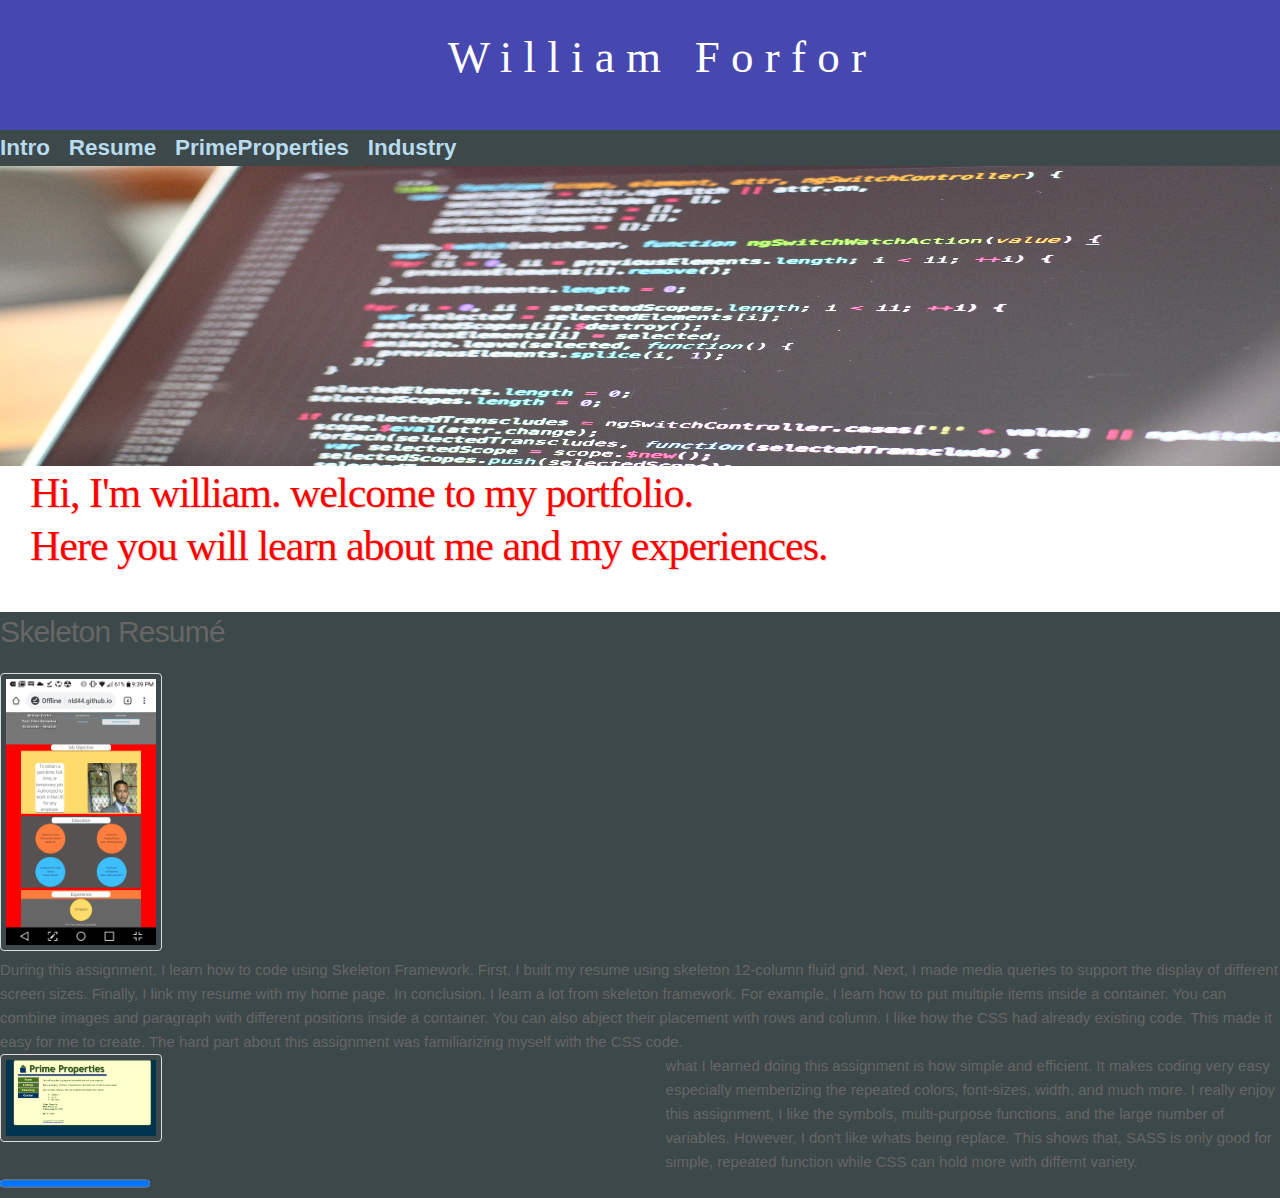
==== index.html @ 0ab0d4f9 "Update index.html" ====
<!doctype html>
<html lang="en">
<head>
 <title>
	Welcome to my page
</title>
 <meta charset="utf-8">
<link rel="stylesheet" type="text/css" href="normalize.css">
  <link rel="stylesheet" type="text/css" href="skeleton.css">
	<link rel="stylesheet" type="text/css" href="1.css">
<meta name="viewport" content="width=device-width, initial-scale=1.0">
</head>
	<header>
  <h1>William Forfor</h1>
</header>
<body>
<nav>
  <a href="index.html">Intro</a> &nbsp;
  <a href="resume.html">Resume</a> &nbsp;
  <a href="pp.html">PrimeProperties</a> &nbsp;
  <a href="industry.html">Industry</a>
</nav>
<div id="wb"></div>

<main>
  <h2>Hi, I'm william. welcome to my portfolio. <br>
      Here you will learn about me and my experiences.</h2>
	</main>
	<div class="wrapper">
	<div class="row">
		<div class="col-1">
	<h4>Skeleton Resumé</h4>
		</div>
		<div class="col-2">
		<a href="resume.html" target="_blank"><img src="Screenshot_2019-03-23-21-39-53.png" alt="image" class="fade"></a>
</div>
		<div class="col-3">
During this assignment, I learn how to code using Skeleton Framework. First, I built my resume using skeleton 12-column fluid grid. Next, I made media queries to support the display of different screen sizes. Finally, I link my resume with my home page. In conclusion. I learn a lot from skeleton framework. For example, I learn how to put multiple items inside a container. You can combine images and paragraph with different positions inside a container. You can also abject their placement with rows and column. I like how the CSS had already existing code. This made it easy for me to create. The hard part about this assignment was familiarizing myself with the CSS code.
</div>
	</div>	
		</div>
	<div class="section hero">
	<div class="one-half column">
		<a href="pp.html" target="_blank"><img src="scss.PNG" alt="image" class="fade"></a>
</div>
	<div class="one-half column">
	what I learned doing this assignment is how simple and efficient. It makes coding very easy especially memberizing the repeated colors, font-sizes, width, and much more. I really enjoy this assignment, I like the symbols, multi-purpose functions, and the large number of variables. However, I don't like whats being replace. This shows that, SASS is only good for simple, repeated function while CSS can hold more with differnt variety.
</div>
</div>
	</div>	
<progress value="100" max="100"></progress>
</body>
</html>
---- skeleton.css ----
﻿
/*
* Skeleton V2.0.4
* Copyright 2014, Dave Gamache
* www.getskeleton.com
* Free to use under the MIT license.
* http://www.opensource.org/licenses/mit-license.php
* 12/29/2014
*/


/* Table of contents
â€“â€“â€“â€“â€“â€“â€“â€“â€“â€“â€“â€“â€“â€“â€“â€“â€“â€“â€“â€“â€“â€“â€“â€“â€“â€“â€“â€“â€“â€“â€“â€“â€“â€“â€“â€“â€“â€“â€“â€“â€“â€“â€“â€“â€“â€“â€“â€“â€“â€“
- Grid
- Base Styles
- Typography
- Links
- Buttons
- Forms
- Lists
- Code
- Tables
- Spacing
- Utilities
- Clearing
- Media Queries
*/


/* Grid
â€“â€“â€“â€“â€“â€“â€“â€“â€“â€“â€“â€“â€“â€“â€“â€“â€“â€“â€“â€“â€“â€“â€“â€“â€“â€“â€“â€“â€“â€“â€“â€“â€“â€“â€“â€“â€“â€“â€“â€“â€“â€“â€“â€“â€“â€“â€“â€“â€“â€“ */
.container {
  position: relative;
  width: 100%;
  max-width: 960px;
  margin: 0 auto;
  padding: 0 20px;
  box-sizing: border-box; }
.column,
.columns {
  width: 100%;
  float: left;
  box-sizing: border-box; }

/* For devices larger than 400px */
@media (min-width: 400px) {
  .container {
    width: 85%;
    padding: 0; }
}

/* For devices larger than 550px */
@media (min-width: 550px) {
  .container {
    width: 80%; }
  .column,
  .columns {
    margin-left: 4%; }
  .column:first-child,
  .columns:first-child {
    margin-left: 0; }

  .one.column,
  .one.columns                    { width: 4.66666666667%; }
  .two.columns                    { width: 13.3333333333%; }
  .three.columns                  { width: 22%;            }
  .four.columns                   { width: 30.6666666667%; }
  .five.columns                   { width: 39.3333333333%; }
  .six.columns                    { width: 48%;            }
  .seven.columns                  { width: 56.6666666667%; }
  .eight.columns                  { width: 65.3333333333%; }
  .nine.columns                   { width: 74.0%;          }
  .ten.columns                    { width: 82.6666666667%; }
  .eleven.columns                 { width: 91.3333333333%; }
  .twelve.columns                 { width: 100%; margin-left: 0; }

  .one-third.column               { width: 30.6666666667%; }
  .two-thirds.column              { width: 65.3333333333%; }

  .one-half.column                { width: 48%; }

  /* Offsets */
  .offset-by-one.column,
  .offset-by-one.columns          { margin-left: 8.66666666667%; }
  .offset-by-two.column,
  .offset-by-two.columns          { margin-left: 17.3333333333%; }
  .offset-by-three.column,
  .offset-by-three.columns        { margin-left: 26%;            }
  .offset-by-four.column,
  .offset-by-four.columns         { margin-left: 34.6666666667%; }
  .offset-by-five.column,
  .offset-by-five.columns         { margin-left: 43.3333333333%; }
  .offset-by-six.column,
  .offset-by-six.columns          { margin-left: 52%;            }
  .offset-by-seven.column,
  .offset-by-seven.columns        { margin-left: 60.6666666667%; }
  .offset-by-eight.column,
  .offset-by-eight.columns        { margin-left: 69.3333333333%; }
  .offset-by-nine.column,
  .offset-by-nine.columns         { margin-left: 78.0%;          }
  .offset-by-ten.column,
  .offset-by-ten.columns          { margin-left: 86.6666666667%; }
  .offset-by-eleven.column,
  .offset-by-eleven.columns       { margin-left: 95.3333333333%; }

  .offset-by-one-third.column,
  .offset-by-one-third.columns    { margin-left: 34.6666666667%; }
  .offset-by-two-thirds.column,
  .offset-by-two-thirds.columns   { margin-left: 69.3333333333%; }

  .offset-by-one-half.column,
  .offset-by-one-half.columns     { margin-left: 52%; }

}


/* Base Styles
â€“â€“â€“â€“â€“â€“â€“â€“â€“â€“â€“â€“â€“â€“â€“â€“â€“â€“â€“â€“â€“â€“â€“â€“â€“â€“â€“â€“â€“â€“â€“â€“â€“â€“â€“â€“â€“â€“â€“â€“â€“â€“â€“â€“â€“â€“â€“â€“â€“â€“ */
/* NOTE
html is set to 62.5% so that all the REM measurements throughout Skeleton
are based on 10px sizing. So basically 1.5rem = 15px :) */
html {
  font-size: 62.5%; }
body {
  font-size: 1.5em; /* currently ems cause chrome bug misinterpreting rems on body element */
  line-height: 1.6;
  font-weight: 400;
  font-family: "Raleway", "HelveticaNeue", "Helvetica Neue", Helvetica, Arial, sans-serif;
  color: #222; }


/* Typography
â€“â€“â€“â€“â€“â€“â€“â€“â€“â€“â€“â€“â€“â€“â€“â€“â€“â€“â€“â€“â€“â€“â€“â€“â€“â€“â€“â€“â€“â€“â€“â€“â€“â€“â€“â€“â€“â€“â€“â€“â€“â€“â€“â€“â€“â€“â€“â€“â€“â€“ */
h1, h2, h3, h4, h5, h6 {
  margin-top: 0;
  margin-bottom: 2rem;
  font-weight: 300; }
h1 { font-size: 4.0rem; line-height: 1.2;  letter-spacing: -.1rem;}
h2 { font-size: 3.6rem; line-height: 1.25; letter-spacing: -.1rem; }
h3 { font-size: 3.0rem; line-height: 1.3;  letter-spacing: -.1rem; }
h4 { font-size: 2.4rem; line-height: 1.35; letter-spacing: -.08rem; }
h5 { font-size: 1.8rem; line-height: 1.5;  letter-spacing: -.05rem; }
h6 { font-size: 1.5rem; line-height: 1.6;  letter-spacing: 0; }

/* Larger than phablet */
@media (min-width: 550px) {
  h1 { font-size: 5.0rem; }
  h2 { font-size: 4.2rem; }
  h3 { font-size: 3.6rem; }
  h4 { font-size: 3.0rem; }
  h5 { font-size: 2.4rem; }
  h6 { font-size: 1.5rem; }
}

p {
  margin-top: 0; }


/* Links
â€“â€“â€“â€“â€“â€“â€“â€“â€“â€“â€“â€“â€“â€“â€“â€“â€“â€“â€“â€“â€“â€“â€“â€“â€“â€“â€“â€“â€“â€“â€“â€“â€“â€“â€“â€“â€“â€“â€“â€“â€“â€“â€“â€“â€“â€“â€“â€“â€“â€“ */
a {
  color: #1EAEDB; }
a:hover {
  color: #0FA0CE; }


/* Buttons
â€“â€“â€“â€“â€“â€“â€“â€“â€“â€“â€“â€“â€“â€“â€“â€“â€“â€“â€“â€“â€“â€“â€“â€“â€“â€“â€“â€“â€“â€“â€“â€“â€“â€“â€“â€“â€“â€“â€“â€“â€“â€“â€“â€“â€“â€“â€“â€“â€“â€“ */
.button,
button,
input[type="submit"],
input[type="reset"],
input[type="button"] {
  display: inline-block;
  height: 38px;
  padding: 0 30px;
  color: #555;
  text-align: center;
  font-size: 11px;
  font-weight: 600;
  line-height: 38px;
  letter-spacing: .1rem;
  text-transform: uppercase;
  text-decoration: none;
  white-space: nowrap;
  background-color: transparent;
  border-radius: 4px;
  border: 1px solid #bbb;
  cursor: pointer;
  box-sizing: border-box; }
.button:hover,
button:hover,
input[type="submit"]:hover,
input[type="reset"]:hover,
input[type="button"]:hover,
.button:focus,
button:focus,
input[type="submit"]:focus,
input[type="reset"]:focus,
input[type="button"]:focus {
  color: #333;
  border-color: #888;
  outline: 0; }
.button.button-primary,
button.button-primary,
input[type="submit"].button-primary,
input[type="reset"].button-primary,
input[type="button"].button-primary {
  color: #FFF;
  background-color: #33C3F0;
  border-color: #33C3F0; }
.button.button-primary:hover,
button.button-primary:hover,
input[type="submit"].button-primary:hover,
input[type="reset"].button-primary:hover,
input[type="button"].button-primary:hover,
.button.button-primary:focus,
button.button-primary:focus,
input[type="submit"].button-primary:focus,
input[type="reset"].button-primary:focus,
input[type="button"].button-primary:focus {
  color: #FFF;
  background-color: #1EAEDB;
  border-color: #1EAEDB; }


/* Forms
â€“â€“â€“â€“â€“â€“â€“â€“â€“â€“â€“â€“â€“â€“â€“â€“â€“â€“â€“â€“â€“â€“â€“â€“â€“â€“â€“â€“â€“â€“â€“â€“â€“â€“â€“â€“â€“â€“â€“â€“â€“â€“â€“â€“â€“â€“â€“â€“â€“â€“ */
input[type="email"],
input[type="number"],
input[type="search"],
input[type="text"],
input[type="tel"],
input[type="url"],
input[type="password"],
textarea,
select {
  height: 38px;
  padding: 6px 10px; /* The 6px vertically centers text on FF, ignored by Webkit */
  background-color: #fff;
  border: 1px solid #D1D1D1;
  border-radius: 4px;
  box-shadow: none;
  box-sizing: border-box; }
/* Removes awkward default styles on some inputs for iOS */
input[type="email"],
input[type="number"],
input[type="search"],
input[type="text"],
input[type="tel"],
input[type="url"],
input[type="password"],
textarea {
  -webkit-appearance: none;
     -moz-appearance: none;
          appearance: none; }
textarea {
  min-height: 65px;
  padding-top: 6px;
  padding-bottom: 6px; }
input[type="email"]:focus,
input[type="number"]:focus,
input[type="search"]:focus,
input[type="text"]:focus,
input[type="tel"]:focus,
input[type="url"]:focus,
input[type="password"]:focus,
textarea:focus,
select:focus {
  border: 1px solid #33C3F0;
  outline: 0; }
label,
legend {
  display: block;
  margin-bottom: .5rem;
  font-weight: 600; }
fieldset {
  padding: 0;
  border-width: 0; }
input[type="checkbox"],
input[type="radio"] {
  display: inline; }
label > .label-body {
  display: inline-block;
  margin-left: .5rem;
  font-weight: normal; }


/* Lists
â€“â€“â€“â€“â€“â€“â€“â€“â€“â€“â€“â€“â€“â€“â€“â€“â€“â€“â€“â€“â€“â€“â€“â€“â€“â€“â€“â€“â€“â€“â€“â€“â€“â€“â€“â€“â€“â€“â€“â€“â€“â€“â€“â€“â€“â€“â€“â€“â€“â€“ */
ul {
  list-style: circle inside; }
ol {
  list-style: decimal inside; }
ol, ul {
  padding-left: 0;
  margin-top: 0; }
ul ul,
ul ol,
ol ol,
ol ul {
  margin: 1.5rem 0 1.5rem 3rem;
  font-size: 90%; }
li {
  margin-bottom: 1rem; }


/* Code
â€“â€“â€“â€“â€“â€“â€“â€“â€“â€“â€“â€“â€“â€“â€“â€“â€“â€“â€“â€“â€“â€“â€“â€“â€“â€“â€“â€“â€“â€“â€“â€“â€“â€“â€“â€“â€“â€“â€“â€“â€“â€“â€“â€“â€“â€“â€“â€“â€“â€“ */
code {
  padding: .2rem .5rem;
  margin: 0 .2rem;
  font-size: 90%;
  white-space: nowrap;
  background: #F1F1F1;
  border: 1px solid #E1E1E1;
  border-radius: 4px; }
pre > code {
  display: block;
  padding: 1rem 1.5rem;
  white-space: pre; }


/* Tables
â€“â€“â€“â€“â€“â€“â€“â€“â€“â€“â€“â€“â€“â€“â€“â€“â€“â€“â€“â€“â€“â€“â€“â€“â€“â€“â€“â€“â€“â€“â€“â€“â€“â€“â€“â€“â€“â€“â€“â€“â€“â€“â€“â€“â€“â€“â€“â€“â€“â€“ */
th,
td {
  padding: 12px 15px;
  text-align: left;
  border-bottom: 1px solid #E1E1E1; }
th:first-child,
td:first-child {
  padding-left: 0; }
th:last-child,
td:last-child {
  padding-right: 0; }


/* Spacing
â€“â€“â€“â€“â€“â€“â€“â€“â€“â€“â€“â€“â€“â€“â€“â€“â€“â€“â€“â€“â€“â€“â€“â€“â€“â€“â€“â€“â€“â€“â€“â€“â€“â€“â€“â€“â€“â€“â€“â€“â€“â€“â€“â€“â€“â€“â€“â€“â€“â€“ */
button,
.button {
  margin-bottom: 1rem; }
input,
textarea,
select,
fieldset {
  margin-bottom: 1.5rem; }
pre,
blockquote,
dl,
figure,
table,
p,
ul,
ol,
form {
  margin-bottom: 2.5rem; }


/* Utilities
â€“â€“â€“â€“â€“â€“â€“â€“â€“â€“â€“â€“â€“â€“â€“â€“â€“â€“â€“â€“â€“â€“â€“â€“â€“â€“â€“â€“â€“â€“â€“â€“â€“â€“â€“â€“â€“â€“â€“â€“â€“â€“â€“â€“â€“â€“â€“â€“â€“â€“ */
.u-full-width {
  width: 100%;
  box-sizing: border-box; }
.u-max-full-width {
  max-width: 100%;
  box-sizing: border-box; }
.u-pull-right {
  float: right; }
.u-pull-left {
  float: left; }


/* Misc
â€“â€“â€“â€“â€“â€“â€“â€“â€“â€“â€“â€“â€“â€“â€“â€“â€“â€“â€“â€“â€“â€“â€“â€“â€“â€“â€“â€“â€“â€“â€“â€“â€“â€“â€“â€“â€“â€“â€“â€“â€“â€“â€“â€“â€“â€“â€“â€“â€“â€“ */
hr {
  margin-top: 3rem;
  margin-bottom: 3.5rem;
  border-width: 0;
  border-top: 1px solid #E1E1E1; }


/* Clearing
â€“â€“â€“â€“â€“â€“â€“â€“â€“â€“â€“â€“â€“â€“â€“â€“â€“â€“â€“â€“â€“â€“â€“â€“â€“â€“â€“â€“â€“â€“â€“â€“â€“â€“â€“â€“â€“â€“â€“â€“â€“â€“â€“â€“â€“â€“â€“â€“â€“â€“ */

/* Self Clearing Goodness */
.container:after,
.row:after,
.u-cf {
  content: "";
  display: table;
  clear: both; }


/* Media Queries
â€“â€“â€“â€“â€“â€“â€“â€“â€“â€“â€“â€“â€“â€“â€“â€“â€“â€“â€“â€“â€“â€“â€“â€“â€“â€“â€“â€“â€“â€“â€“â€“â€“â€“â€“â€“â€“â€“â€“â€“â€“â€“â€“â€“â€“â€“â€“â€“â€“â€“ */
/*
Note: The best way to structure the use of media queries is to create the queries
near the relevant code. For example, if you wanted to change the styles for buttons
on small devices, paste the mobile query code up in the buttons section and style it
there.
*/


/* Larger than mobile */
/*@media (min-width: 400px) {}*/

/* Larger than phablet (also point when grid becomes active) */
/*@media (min-width: 550px) {}*/

/* Larger than tablet */
/*@media (min-width: 750px) {}*/

/* Larger than desktop */
/*@media (min-width: 1000px) {}*/

/* Larger than Desktop HD */
/*@media (min-width: 1200px) {}*/
---- 1.css ----
body { background-color: #3c4849;
	color: #666666;
	font-family: Arial, Helvetica, sans-serif; }

header {
	background-color: #4747B0;
	color: #FFFFFF;
	background-position: right;
	background-repeat: no-repeat;
	text-align: center;
	height: 100px;
	padding-top: 30px;
	padding-left: 3em;}

h1 { margin-bottom: 0;
	margin-top: 0;
	font-family: Georgia, "Times New Roman", serif;
	font-size: 3em;
	letter-spacing: 0.25em;	 }

#wb { background-image: url(code.jpg);
	height: 300px;
	background-repeat: no-repeat;
	background-size: 100% 100%; }

nav { float: none;
	width: 646px;
	font-weight: bold;
	padding-top: 0em;
	padding-right: 0em;
	padding-left: 0em;
	padding-bottom: 0em;
	font-size: 150%; } 

nav a { text-decoration: none; 
	-webkit-transition: color 3s ease-out;
	    -moz-transition: color 3s ease-out;
	    -o-transition: color 3s ease-out; }

nav a:link {
	color: #B8DBED;}

nav a:visited {
	color: #FFFFFF;}

nav a:hover {
	color: #0570E0;}
img {
  border: 1px solid #ddd; 
  border-radius: 4px;  
  padding: 5px; 
  width: 150px; 
}

main {
	padding-top: 1px;
	padding-right: 20px;
	padding-bottom: 20px;
	padding-left: 30px;
	background-color: #FFFFFF;
	display: block;
	margin-left: 0px;}

h2 { color: #FF0000;
	font-family: Georgia, "Times New Roman", serif;
	text-shadow: 1px 1px 1px #CCCCCC; } 

@media only screen and (max-width:37.5em){
	main{
        padding-bottom: 0.1em;
        padding-top: 0.1em;
        padding-left: 1em;
        padding-right: 1em;
        font-size: 90%;
    }
    h1{
        font-size: 2em;
    }
    nav{
        padding: 0;
    }
    nav a{
        display: block; }
	
    #wb{
        display: none;
        background-image: none;
        height: 0;
    }
}
    
@media only screen and (max-width: 64em){
    body{
        margin: 0;
        background-color: #3c4849;
    }
    header{ 
	padding-top: 0.5em;
	padding-bottom: 0.5em;
	padding-left: 0;
	height: auto;
    }
    h1{ 
	letter-spacing: 0.1em; 
    }
    main{
        margin-left: 0;
    }
	
    nav{
        float: none;
        width: auto;
        text-align: center;
        padding: 0.5em;
    }
    #wb{
        margin: 0;
        height: 200px;
    }
}
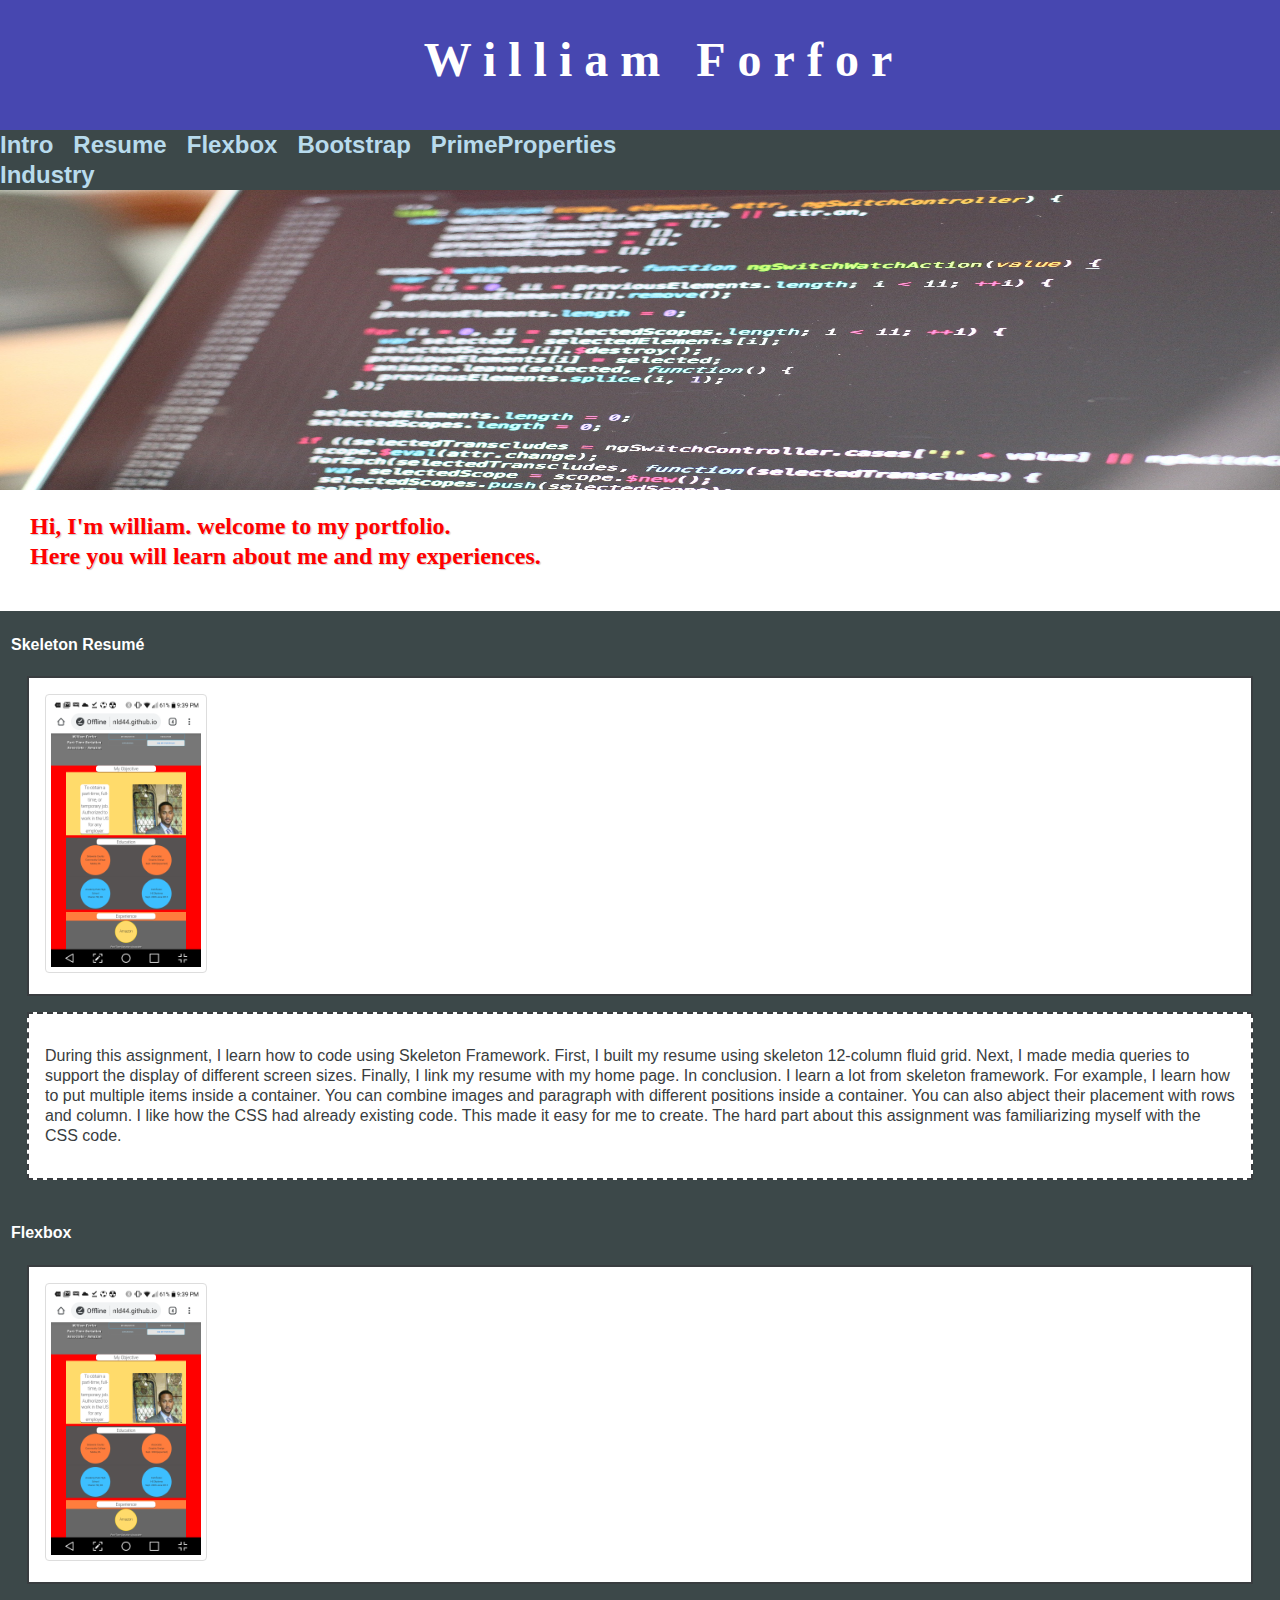
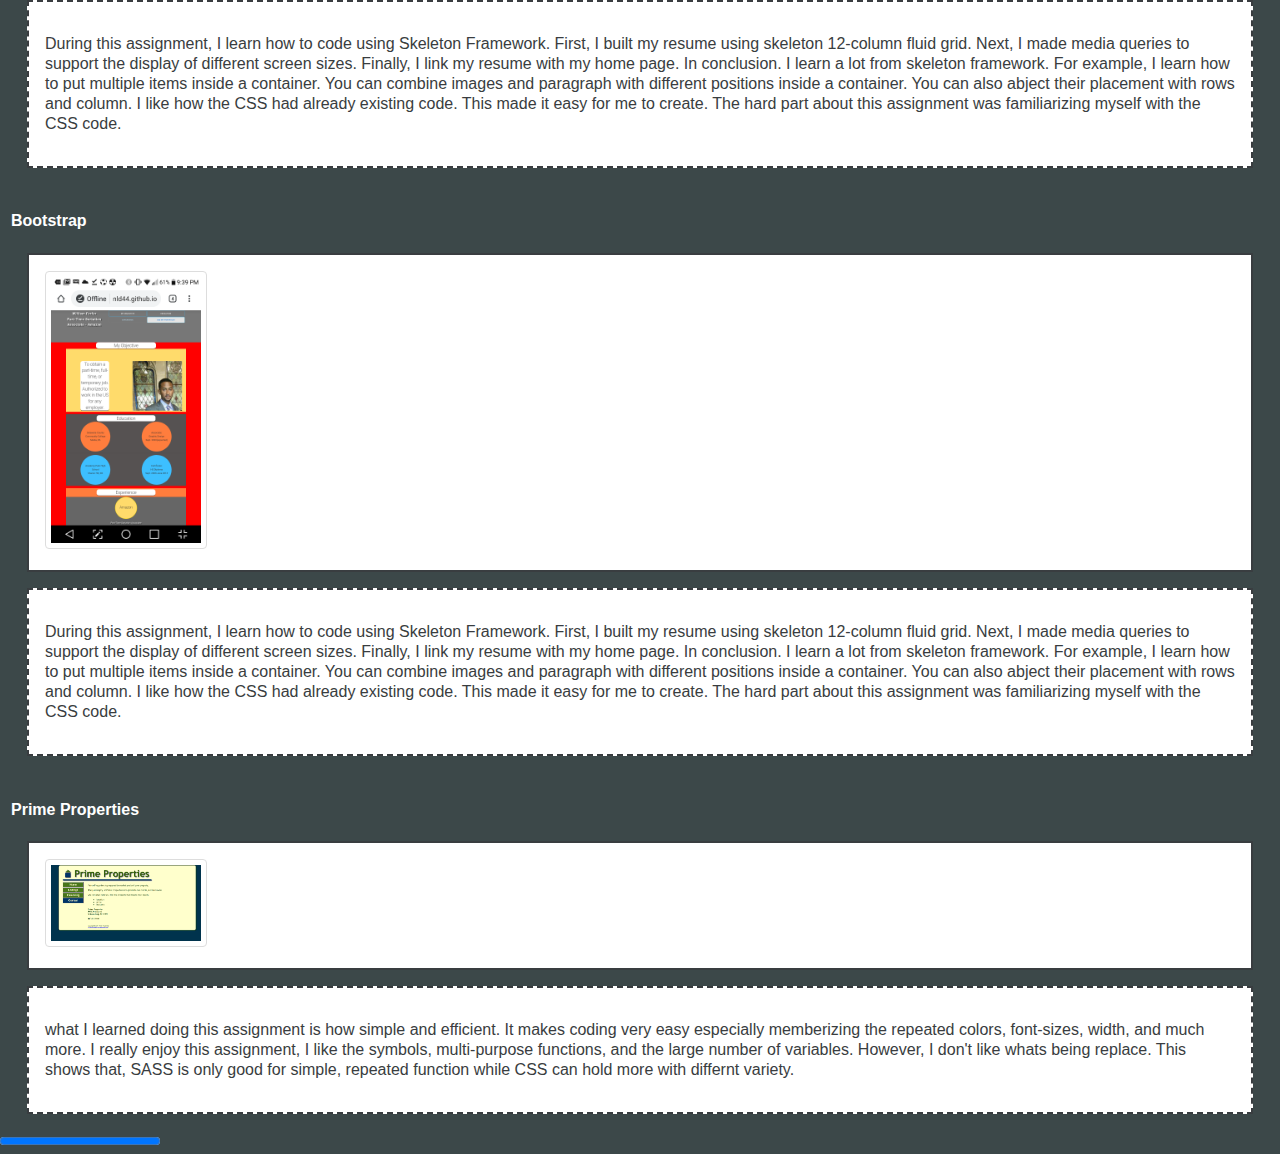
==== commit 5d252f8f: "Update index.html" ====
--- a/index.html
+++ b/index.html
@@ -6,7 +6,6 @@
 </title>
  <meta charset="utf-8">
 <link rel="stylesheet" type="text/css" href="normalize.css">
-  <link rel="stylesheet" type="text/css" href="skeleton.css">
 	<link rel="stylesheet" type="text/css" href="1.css">
 <meta name="viewport" content="width=device-width, initial-scale=1.0">
 </head>
@@ -17,6 +16,8 @@
 <nav>
   <a href="index.html">Intro</a> &nbsp;
   <a href="resume.html">Resume</a> &nbsp;
+<a href="2.html">Flexbox</a> &nbsp;
+<a href="bootstrap.html">Bootstrap</a> &nbsp;
   <a href="pp.html">PrimeProperties</a> &nbsp;
   <a href="industry.html">Industry</a>
 </nav>
@@ -29,25 +30,49 @@
 	<div class="wrapper">
 	<div class="row">
 		<div class="col-1">
-	<h4>Skeleton Resumé</h4>
+<h4>Skeleton Resumé</h4>
 		</div>
 		<div class="col-2">
-		<a href="resume.html" target="_blank"><img src="Screenshot_2019-03-23-21-39-53.png" alt="image" class="fade"></a>
+	<a href="resume.html" target="_blank"><img src="Screenshot_2019-03-23-21-39-53.png" alt="image" class="fade"></a>
 </div>
 		<div class="col-3">
-During this assignment, I learn how to code using Skeleton Framework. First, I built my resume using skeleton 12-column fluid grid. Next, I made media queries to support the display of different screen sizes. Finally, I link my resume with my home page. In conclusion. I learn a lot from skeleton framework. For example, I learn how to put multiple items inside a container. You can combine images and paragraph with different positions inside a container. You can also abject their placement with rows and column. I like how the CSS had already existing code. This made it easy for me to create. The hard part about this assignment was familiarizing myself with the CSS code.
+<p>During this assignment, I learn how to code using Skeleton Framework. First, I built my resume using skeleton 12-column fluid grid. Next, I made media queries to support the display of different screen sizes. Finally, I link my resume with my home page. In conclusion. I learn a lot from skeleton framework. For example, I learn how to put multiple items inside a container. You can combine images and paragraph with different positions inside a container. You can also abject their placement with rows and column. I like how the CSS had already existing code. This made it easy for me to create. The hard part about this assignment was familiarizing myself with the CSS code.</p>
 </div>
-	</div>	
+	</div>
+	<div class="row">
+		<div class="col-1">
+<h4>Flexbox</h4>
 		</div>
-	<div class="section hero">
-	<div class="one-half column">
-		<a href="pp.html" target="_blank"><img src="scss.PNG" alt="image" class="fade"></a>
+		<div class="col-2">
+	<a href="resume.html" target="_blank"><img src="Screenshot_2019-03-23-21-39-53.png" alt="image" class="fade"></a>
 </div>
-	<div class="one-half column">
-	what I learned doing this assignment is how simple and efficient. It makes coding very easy especially memberizing the repeated colors, font-sizes, width, and much more. I really enjoy this assignment, I like the symbols, multi-purpose functions, and the large number of variables. However, I don't like whats being replace. This shows that, SASS is only good for simple, repeated function while CSS can hold more with differnt variety.
+		<div class="col-3">
+<p>During this assignment, I learn how to code using Skeleton Framework. First, I built my resume using skeleton 12-column fluid grid. Next, I made media queries to support the display of different screen sizes. Finally, I link my resume with my home page. In conclusion. I learn a lot from skeleton framework. For example, I learn how to put multiple items inside a container. You can combine images and paragraph with different positions inside a container. You can also abject their placement with rows and column. I like how the CSS had already existing code. This made it easy for me to create. The hard part about this assignment was familiarizing myself with the CSS code.</p>
 </div>
+	</div>
+		<div class="row">
+		<div class="col-1">
+<h4>Bootstrap</h4>
+		</div>
+		<div class="col-2">
+	<a href="resume.html" target="_blank"><img src="Screenshot_2019-03-23-21-39-53.png" alt="image" class="fade"></a>
 </div>
-	</div>	
+		<div class="col-3">
+<p>During this assignment, I learn how to code using Skeleton Framework. First, I built my resume using skeleton 12-column fluid grid. Next, I made media queries to support the display of different screen sizes. Finally, I link my resume with my home page. In conclusion. I learn a lot from skeleton framework. For example, I learn how to put multiple items inside a container. You can combine images and paragraph with different positions inside a container. You can also abject their placement with rows and column. I like how the CSS had already existing code. This made it easy for me to create. The hard part about this assignment was familiarizing myself with the CSS code.</p>
+</div>
+	</div>
+		<div class="row">
+		<div class="col-1">
+<h4>Prime Properties</h4>
+		</div>
+		<div class="col-2">
+	<a href="pp.html" target="_blank"><img src="scss.PNG" alt="image" class="fade"></a>
+</div>
+		<div class="col-3">
+<p>what I learned doing this assignment is how simple and efficient. It makes coding very easy especially memberizing the repeated colors, font-sizes, width, and much more. I really enjoy this assignment, I like the symbols, multi-purpose functions, and the large number of variables. However, I don't like whats being replace. This shows that, SASS is only good for simple, repeated function while CSS can hold more with differnt variety.</p>
+</div>
+	</div>
+	</div>
 <progress value="100" max="100"></progress>
 </body>
 </html>
--- a/1.css
+++ b/1.css
@@ -1,6 +1,7 @@
 body { background-color: #3c4849;
-	color: #666666;
-	font-family: Arial, Helvetica, sans-serif; }
+	color: #fff;
+	line-height: 1.25;
+	font-family: "Lato", Arial, sans-serif; }
 
 header {
 	background-color: #4747B0;
@@ -63,7 +64,32 @@
 
 h2 { color: #FF0000;
 	font-family: Georgia, "Times New Roman", serif;
-	text-shadow: 1px 1px 1px #CCCCCC; } 
+	text-shadow: 1px 1px 1px #CCCCCC; }
+
+.row{
+	border: 3px solid #3c4849;
+  margin: 0em .5em 0em .5em;}
+
+.col-1 p {
+	padding: 1em 0.275em;
+  background-color: #393d40;
+  margin: 1em;
+  color: #fff;
+  text-align: center;
+  border: 2px solid #fff;}
+
+.col-2 {
+	padding: 1em;
+  background-color: #fff;
+  margin: 1em;
+  border: 2px solid #393d40;}
+
+.col-3{
+	background-color: #fff;
+  padding: 1em;
+  margin: 1em;
+  color: #393d40;
+  border:2px dashed #393d40;}
 
 @media only screen and (max-width:37.5em){
 	main{
@@ -118,3 +144,38 @@
         height: 200px;
     }
 }
+@media screen and (min-width:160em){
+.wrapper{
+	width:86%;
+	margin: 0 auto;
+}
+
+.row{
+	border: 7px solid #fff;
+  max-width: 100%;
+  margin: 0 auto;
+}
+
+.col-1, .col-3{
+	height: 23em;
+}
+
+.col-2{
+	width: 55%;
+	height: 23em;
+}
+
+.col-3 img{
+	margin-top: 4.5em;
+}
+
+.main_section{
+  width: 100%;
+}
+
+.clouds {
+  border-style:hidden;
+  margin-top: 10em;
+}
+
+}
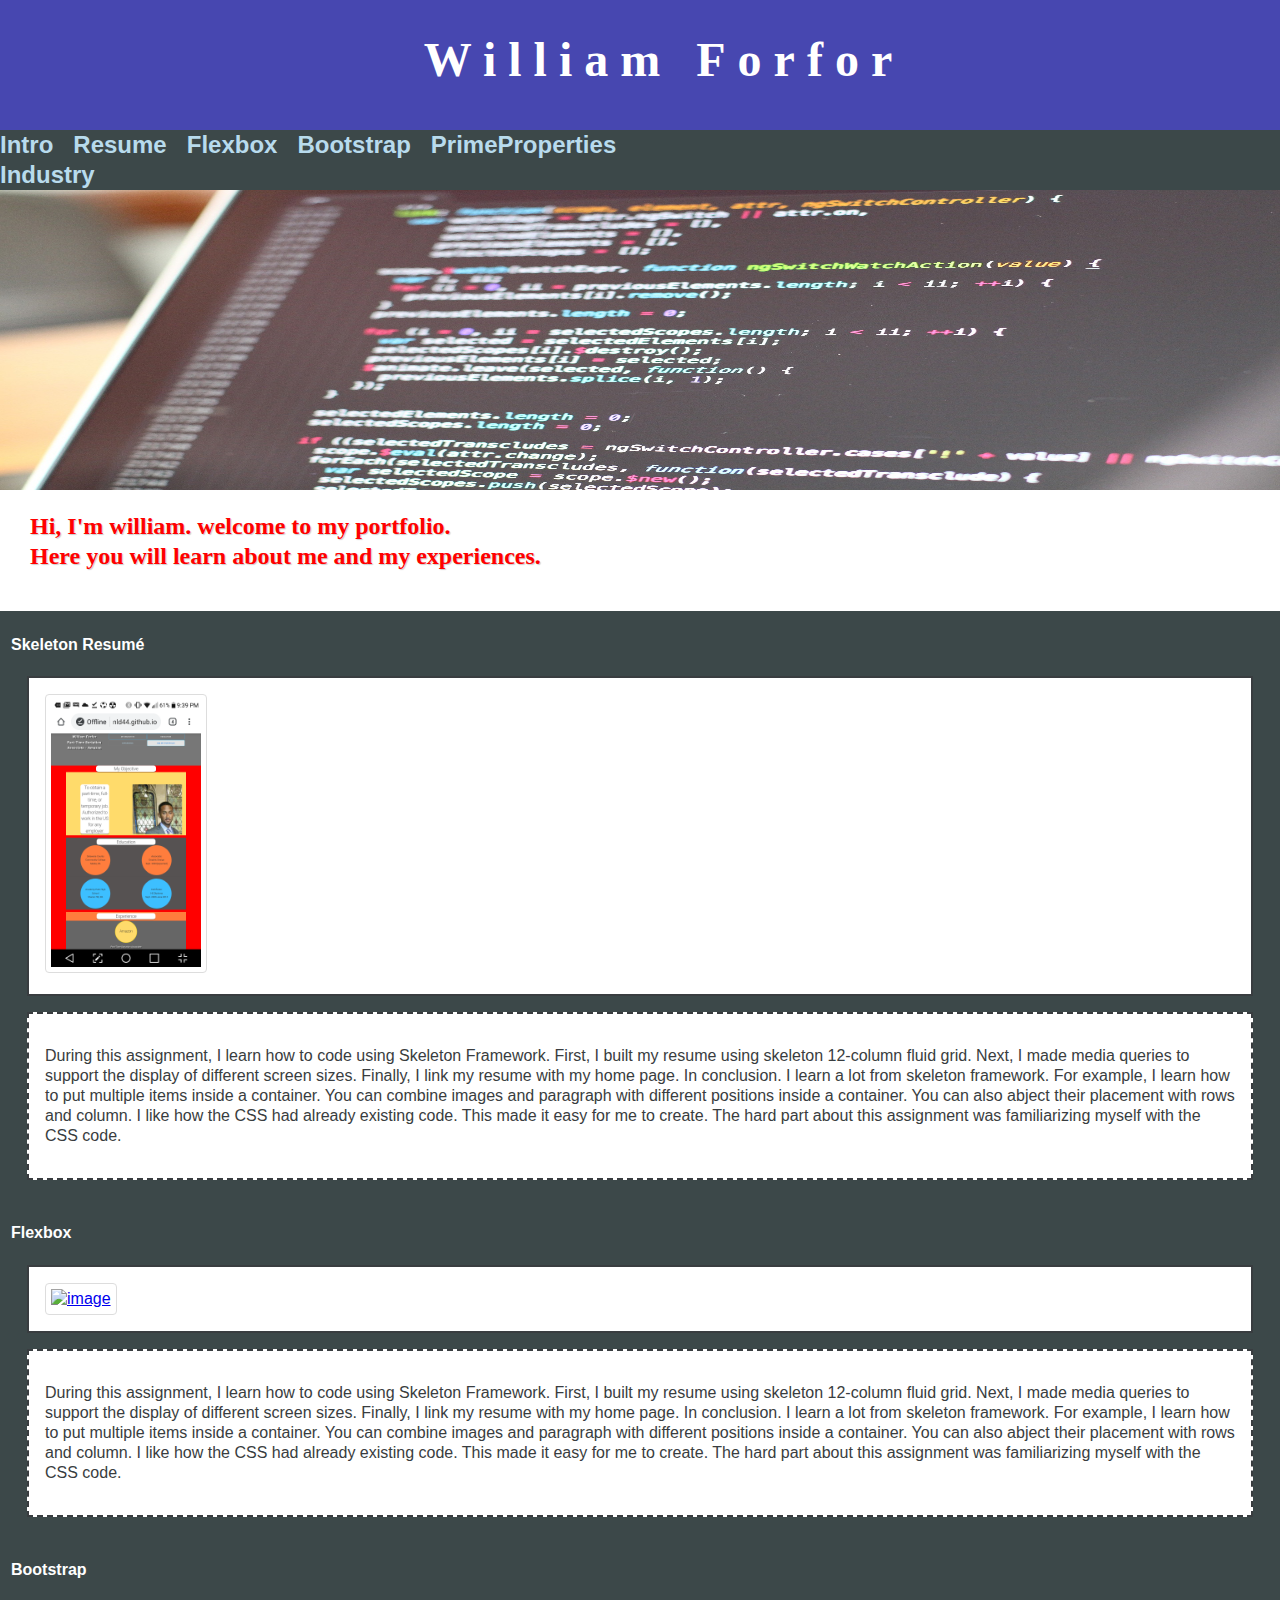
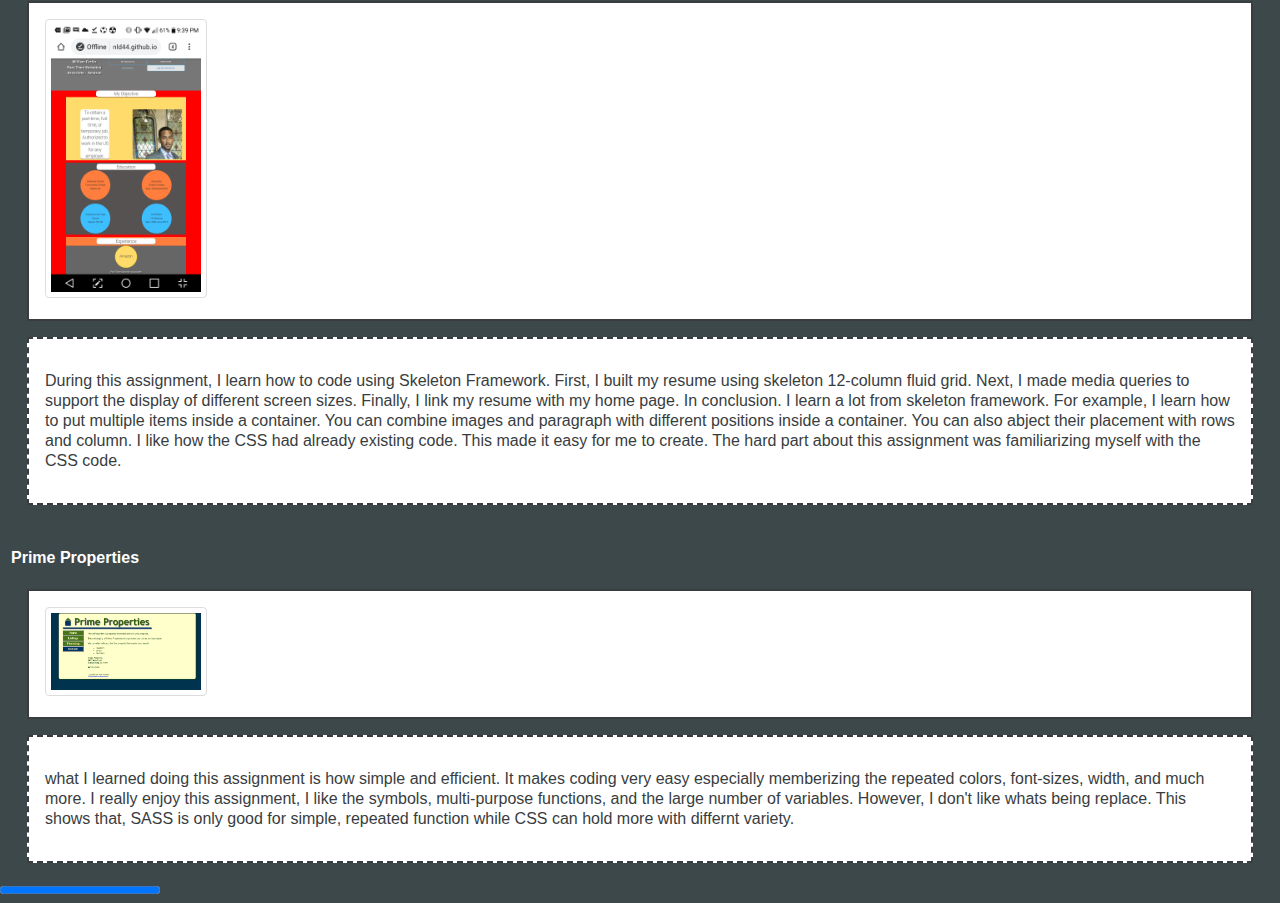
==== commit c160df5e: "Update index.html" ====
--- a/index.html
+++ b/index.html
@@ -44,7 +44,7 @@
 <h4>Flexbox</h4>
 		</div>
 		<div class="col-2">
-	<a href="resume.html" target="_blank"><img src="Screenshot_2019-03-23-21-39-53.png" alt="image" class="fade"></a>
+	<a href="2.html" target="_blank"><img src="flex.PNG" alt="image" class="fade"></a>
 </div>
 		<div class="col-3">
 <p>During this assignment, I learn how to code using Skeleton Framework. First, I built my resume using skeleton 12-column fluid grid. Next, I made media queries to support the display of different screen sizes. Finally, I link my resume with my home page. In conclusion. I learn a lot from skeleton framework. For example, I learn how to put multiple items inside a container. You can combine images and paragraph with different positions inside a container. You can also abject their placement with rows and column. I like how the CSS had already existing code. This made it easy for me to create. The hard part about this assignment was familiarizing myself with the CSS code.</p>
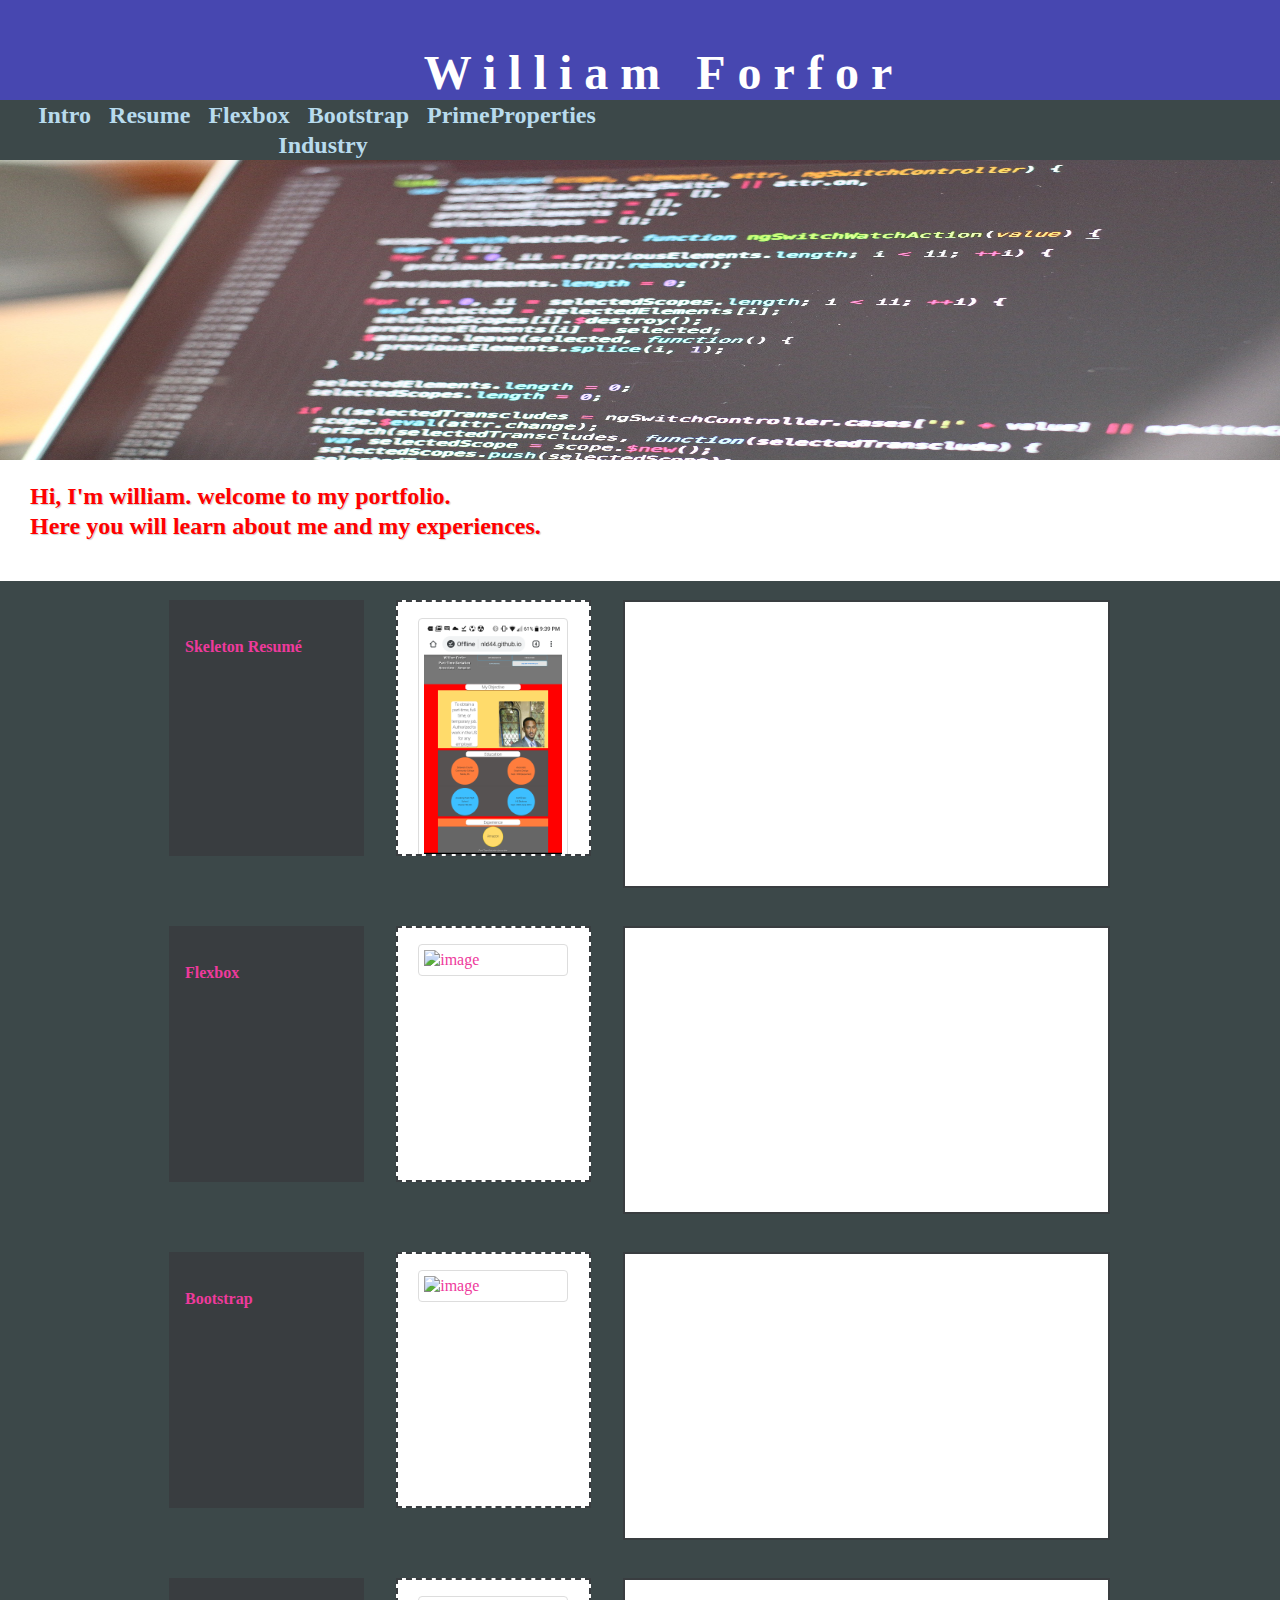
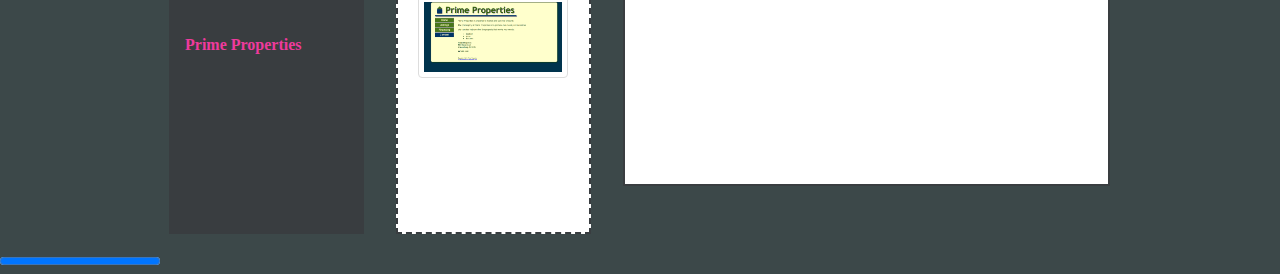
==== commit 244ee2a4: "Update index.html" ====
--- a/index.html
+++ b/index.html
@@ -30,45 +30,45 @@
 	<div class="wrapper">
 	<div class="row">
 		<div class="col-1">
-<h4>Skeleton Resumé</h4>
+			<a href="resume.html"><h4>Skeleton Resumé</h4></a>
 		</div>
-		<div class="col-2">
+		<div class="col-3">
 	<a href="resume.html" target="_blank"><img src="Screenshot_2019-03-23-21-39-53.png" alt="image" class="fade"></a>
 </div>
-		<div class="col-3">
+		<div class="col-2">
 <p>During this assignment, I learn how to code using Skeleton Framework. First, I built my resume using skeleton 12-column fluid grid. Next, I made media queries to support the display of different screen sizes. Finally, I link my resume with my home page. In conclusion. I learn a lot from skeleton framework. For example, I learn how to put multiple items inside a container. You can combine images and paragraph with different positions inside a container. You can also abject their placement with rows and column. I like how the CSS had already existing code. This made it easy for me to create. The hard part about this assignment was familiarizing myself with the CSS code.</p>
 </div>
 	</div>
 	<div class="row">
 		<div class="col-1">
-<h4>Flexbox</h4>
+			<a href="2.html"><h4>Flexbox</h4></a>
 		</div>
-		<div class="col-2">
+		<div class="col-3">
 	<a href="2.html" target="_blank"><img src="flex.PNG" alt="image" class="fade"></a>
 </div>
-		<div class="col-3">
+		<div class="col-2">
 <p>During this assignment, I learn how to code using Skeleton Framework. First, I built my resume using skeleton 12-column fluid grid. Next, I made media queries to support the display of different screen sizes. Finally, I link my resume with my home page. In conclusion. I learn a lot from skeleton framework. For example, I learn how to put multiple items inside a container. You can combine images and paragraph with different positions inside a container. You can also abject their placement with rows and column. I like how the CSS had already existing code. This made it easy for me to create. The hard part about this assignment was familiarizing myself with the CSS code.</p>
 </div>
 	</div>
 		<div class="row">
 		<div class="col-1">
-<h4>Bootstrap</h4>
+			<a href="bootstrap.html"><h4>Bootstrap</h4></a>
 		</div>
+		<div class="col-3">
+	<a href="bootstrap.html" target="_blank"><img src="bootstap.png" alt="image" class="fade"></a>
+</div>
 		<div class="col-2">
-	<a href="resume.html" target="_blank"><img src="Screenshot_2019-03-23-21-39-53.png" alt="image" class="fade"></a>
-</div>
-		<div class="col-3">
 <p>During this assignment, I learn how to code using Skeleton Framework. First, I built my resume using skeleton 12-column fluid grid. Next, I made media queries to support the display of different screen sizes. Finally, I link my resume with my home page. In conclusion. I learn a lot from skeleton framework. For example, I learn how to put multiple items inside a container. You can combine images and paragraph with different positions inside a container. You can also abject their placement with rows and column. I like how the CSS had already existing code. This made it easy for me to create. The hard part about this assignment was familiarizing myself with the CSS code.</p>
 </div>
 	</div>
 		<div class="row">
 		<div class="col-1">
-<h4>Prime Properties</h4>
+			<a href="pp.html"> &nbsp;<h4>Prime Properties</h4></a>
 		</div>
-		<div class="col-2">
+		<div class="col-3">
 	<a href="pp.html" target="_blank"><img src="scss.PNG" alt="image" class="fade"></a>
 </div>
-		<div class="col-3">
+		<div class="col-2">
 <p>what I learned doing this assignment is how simple and efficient. It makes coding very easy especially memberizing the repeated colors, font-sizes, width, and much more. I really enjoy this assignment, I like the symbols, multi-purpose functions, and the large number of variables. However, I don't like whats being replace. This shows that, SASS is only good for simple, repeated function while CSS can hold more with differnt variety.</p>
 </div>
 	</div>
--- a/1.css
+++ b/1.css
@@ -1,7 +1,9 @@
+*{box-sizing:border-box;}
+
 body { background-color: #3c4849;
 	color: #fff;
 	line-height: 1.25;
-	font-family: "Lato", Arial, sans-serif; }
+	font-family: Georgia, "Times New Roman", serif; }
 
 header {
 	background-color: #4747B0;
@@ -13,10 +15,28 @@
 	padding-top: 30px;
 	padding-left: 3em;}
 
+img{
+	max-width: 100%;
+	height: auto;
+	border: 1px solid #ddd; 
+  border-radius: 4px;  
+  padding: 5px; 
+  width: 150px;
+	display: block;
+	margin-left: auto;
+	margin-right: auto;}
+
+a{
+	text-decoration: none;
+  color:#333;}
+
+
 h1 { margin-bottom: 0;
 	margin-top: 0;
 	font-family: Georgia, "Times New Roman", serif;
 	font-size: 3em;
+	text-align: center;
+	padding: .275em;
 	letter-spacing: 0.25em;	 }
 
 #wb { background-image: url(code.jpg);
@@ -27,11 +47,23 @@
 nav { float: none;
 	width: 646px;
 	font-weight: bold;
+	text-align: center;
 	padding-top: 0em;
 	padding-right: 0em;
 	padding-left: 0em;
 	padding-bottom: 0em;
-	font-size: 150%; } 
+	font-size: 150%; }
+
+nav ul{
+  list-style: none;
+  margin-bottom: 0;
+  font-family: 'Roboto';
+  padding: 0 1.5em;}
+
+nav li{
+  padding:.5em;
+  font-weight: 800;
+  letter-spacing: 2px;}
 
 nav a { text-decoration: none; 
 	-webkit-transition: color 3s ease-out;
@@ -46,12 +78,6 @@
 
 nav a:hover {
 	color: #0570E0;}
-img {
-  border: 1px solid #ddd; 
-  border-radius: 4px;  
-  padding: 5px; 
-  width: 150px; 
-}
 
 main {
 	padding-top: 1px;
@@ -66,6 +92,31 @@
 	font-family: Georgia, "Times New Roman", serif;
 	text-shadow: 1px 1px 1px #CCCCCC; }
 
+a:link {
+	color: #ee3a9c;
+  background-color: transparent;
+  text-decoration: none;
+}
+a:visited {
+  color: #ee8c3a;
+  background-color: transparent;
+  text-decoration: none;
+}
+a:hover {
+	color: #ee3a9c;
+  background-color: transparent;
+  text-decoration: none;}
+
+a:active {
+  color: #3a9cee;
+  background-color: transparent;
+  text-decoration: underline;}
+
+.row::after {
+  content: "";
+  clear: both;
+  display: table;}
+
 .row{
 	border: 3px solid #3c4849;
   margin: 0em .5em 0em .5em;}
@@ -91,59 +142,76 @@
   color: #393d40;
   border:2px dashed #393d40;}
 
-@media only screen and (max-width:37.5em){
-	main{
-        padding-bottom: 0.1em;
-        padding-top: 0.1em;
-        padding-left: 1em;
-        padding-right: 1em;
-        font-size: 90%;
-    }
-    h1{
-        font-size: 2em;
-    }
-    nav{
-        padding: 0;
-    }
-    nav a{
-        display: block; }
-	
-    #wb{
-        display: none;
-        background-image: none;
-        height: 0;
-    }
-}
-    
-@media only screen and (max-width: 64em){
-    body{
-        margin: 0;
-        background-color: #3c4849;
-    }
-    header{ 
-	padding-top: 0.5em;
-	padding-bottom: 0.5em;
-	padding-left: 0;
-	height: auto;
-    }
-    h1{ 
-	letter-spacing: 0.1em; 
-    }
-    main{
-        margin-left: 0;
-    }
-	
-    nav{
-        float: none;
-        width: auto;
-        text-align: center;
-        padding: 0.5em;
-    }
-    #wb{
-        margin: 0;
-        height: 200px;
-    }
-}
+@media screen and (min-width:48em) {
+
+.row:after {
+  content: "";
+  clear: both;
+  display: table;
+}
+
+[class*="col-"]{
+	float:left;
+	padding:1em;
+	margin: 1em;
+}
+
+.col-1 {
+	width: 20%;
+	height: 12em;
+	background-color: #393d40;
+}
+
+.col-1 p{
+	margin:0;
+}
+
+.col-2{
+	width: 47%;
+	background-color: #fff;
+	border: 2px solid #393d40;
+}
+
+.col-3{
+	width: 20%;
+	background-color: #fff;
+	overflow:hidden;
+}
+}
+
+@media screen and (min-width:64em) {
+nav li{
+	display: inline-block;
+}
+
+.row{
+  max-width: 980px;
+  margin: 0 auto;
+}
+
+.col-1, .col-3{
+	height: 16em;
+}
+
+.col-2{
+	width: 50%;
+}
+}
+
+@media screen and (min-width: 90em){
+
+.row{
+  max-width: 1380px;
+  margin: 0 auto;
+}
+}
+
+@media screen and (min-width:91em) {
+.col-2{
+	width: 53%;
+}
+}
+
 @media screen and (min-width:160em){
 .wrapper{
 	width:86%;
@@ -164,18 +232,4 @@
 	width: 55%;
 	height: 23em;
 }
-
-.col-3 img{
-	margin-top: 4.5em;
-}
-
-.main_section{
-  width: 100%;
-}
-
-.clouds {
-  border-style:hidden;
-  margin-top: 10em;
-}
-
-}
+}
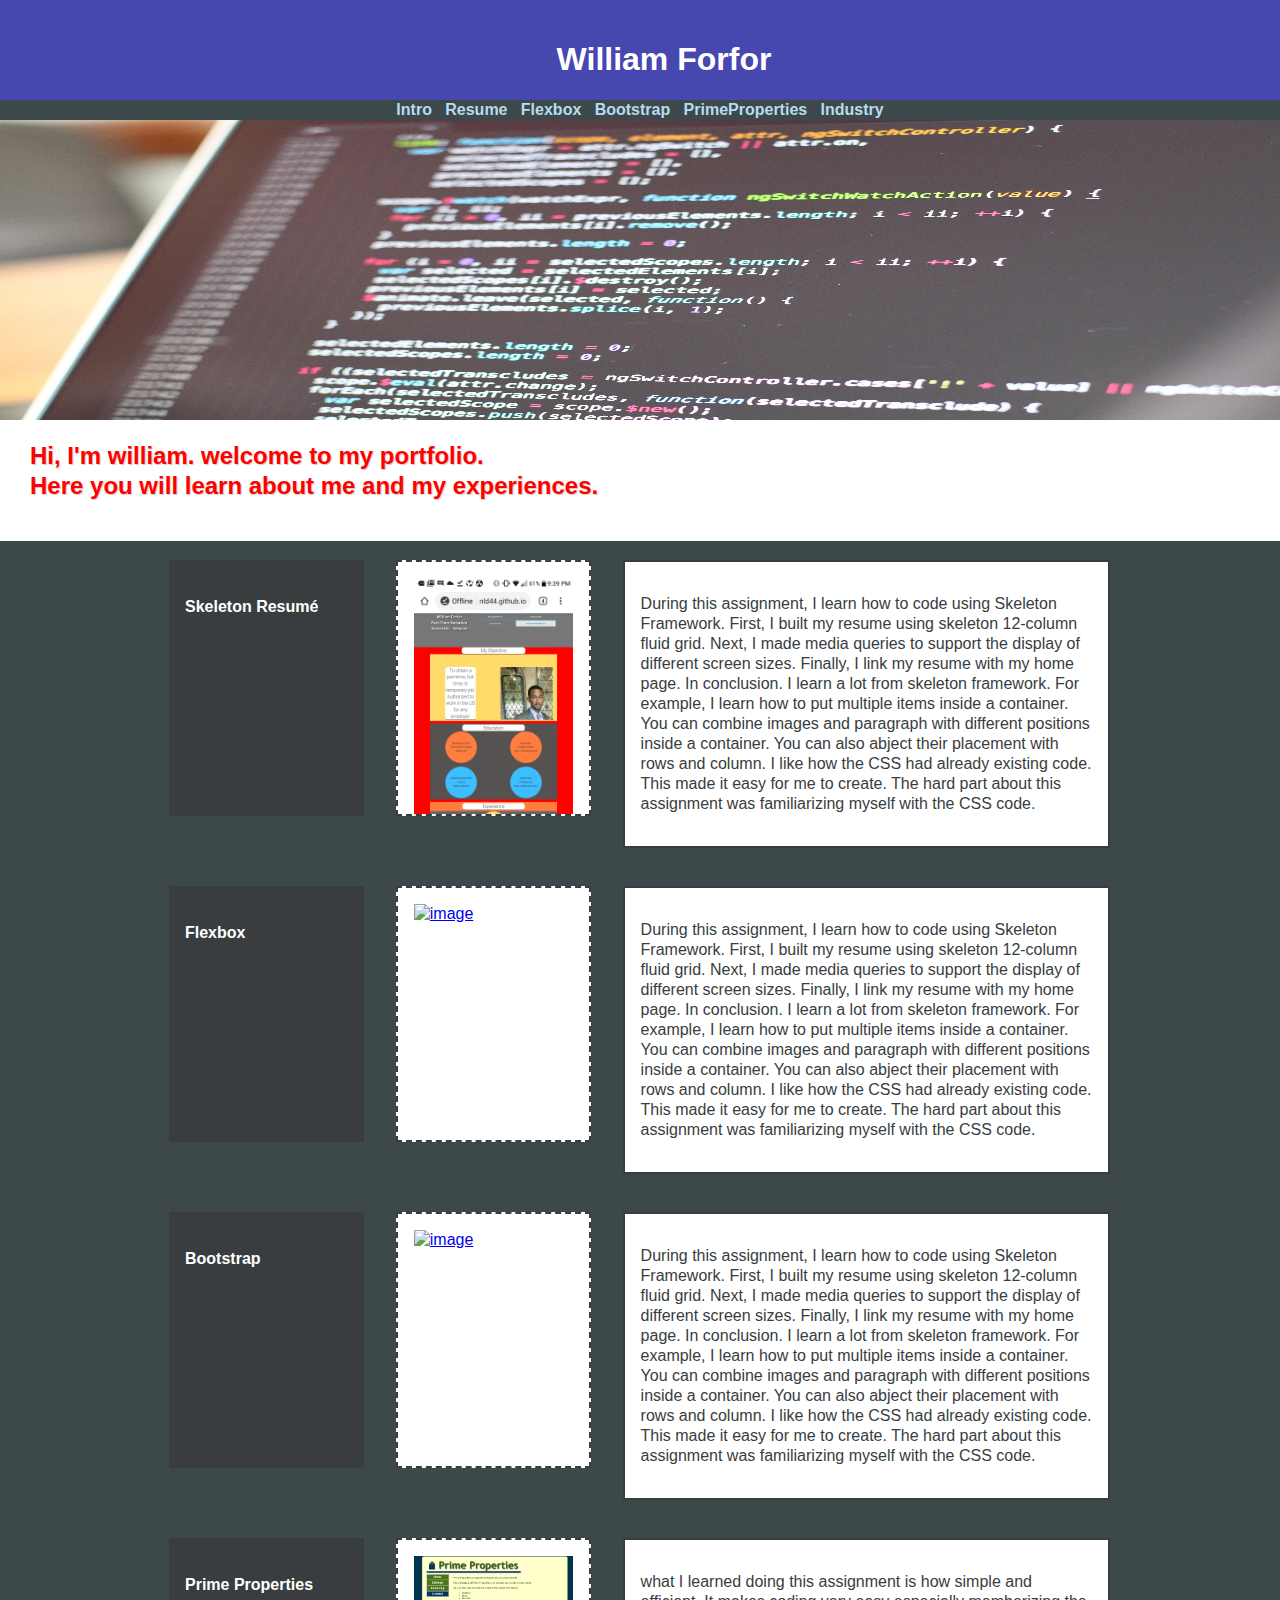
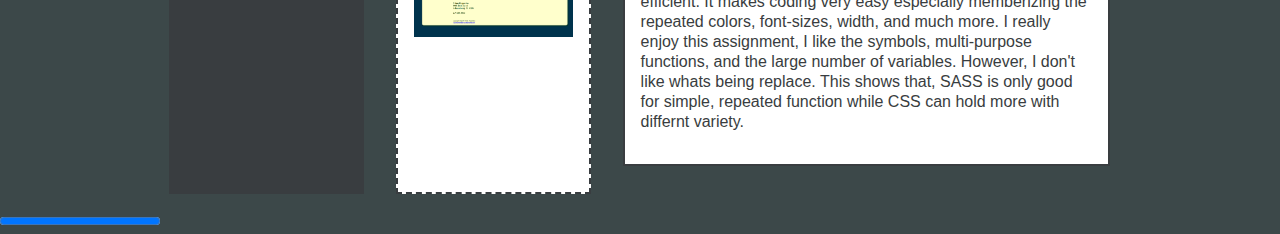
==== commit 35871896: "Update index.html" ====
--- a/index.html
+++ b/index.html
@@ -29,8 +29,8 @@
 	</main>
 	<div class="wrapper">
 	<div class="row">
-		<div class="col-1">
-			<a href="resume.html"><h4>Skeleton Resumé</h4></a>
+		<div class="col-1"> 
+			<h4>Skeleton Resumé</h4>
 		</div>
 		<div class="col-3">
 	<a href="resume.html" target="_blank"><img src="Screenshot_2019-03-23-21-39-53.png" alt="image" class="fade"></a>
@@ -41,7 +41,7 @@
 	</div>
 	<div class="row">
 		<div class="col-1">
-			<a href="2.html"><h4>Flexbox</h4></a>
+			<h4>Flexbox</h4>
 		</div>
 		<div class="col-3">
 	<a href="2.html" target="_blank"><img src="flex.PNG" alt="image" class="fade"></a>
@@ -52,7 +52,7 @@
 	</div>
 		<div class="row">
 		<div class="col-1">
-			<a href="bootstrap.html"><h4>Bootstrap</h4></a>
+			<h4>Bootstrap</h4>
 		</div>
 		<div class="col-3">
 	<a href="bootstrap.html" target="_blank"><img src="bootstap.png" alt="image" class="fade"></a>
@@ -63,7 +63,7 @@
 	</div>
 		<div class="row">
 		<div class="col-1">
-			<a href="pp.html"> &nbsp;<h4>Prime Properties</h4></a>
+			<h4>Prime Properties</h4>
 		</div>
 		<div class="col-3">
 	<a href="pp.html" target="_blank"><img src="scss.PNG" alt="image" class="fade"></a>
--- a/1.css
+++ b/1.css
@@ -3,7 +3,7 @@
 body { background-color: #3c4849;
 	color: #fff;
 	line-height: 1.25;
-	font-family: Georgia, "Times New Roman", serif; }
+	font-family: "Lato", Arial, sans-serif; }
 
 header {
 	background-color: #4747B0;
@@ -18,41 +18,23 @@
 img{
 	max-width: 100%;
 	height: auto;
-	border: 1px solid #ddd; 
-  border-radius: 4px;  
-  padding: 5px; 
-  width: 150px;
 	display: block;
 	margin-left: auto;
-	margin-right: auto;}
-
-a{
-	text-decoration: none;
-  color:#333;}
-
-
-h1 { margin-bottom: 0;
-	margin-top: 0;
-	font-family: Georgia, "Times New Roman", serif;
-	font-size: 3em;
+	margin-right: auto; }
+
+h1 {
 	text-align: center;
+	color:#fff;
 	padding: .275em;
-	letter-spacing: 0.25em;	 }
+	margin-top: 0; }
 
 #wb { background-image: url(code.jpg);
 	height: 300px;
 	background-repeat: no-repeat;
 	background-size: 100% 100%; }
 
-nav { float: none;
-	width: 646px;
-	font-weight: bold;
-	text-align: center;
-	padding-top: 0em;
-	padding-right: 0em;
-	padding-left: 0em;
-	padding-bottom: 0em;
-	font-size: 150%; }
+nav{
+  text-align: center; }
 
 nav ul{
   list-style: none;
@@ -66,6 +48,7 @@
   letter-spacing: 2px;}
 
 nav a { text-decoration: none; 
+	font-weight: 800;
 	-webkit-transition: color 3s ease-out;
 	    -moz-transition: color 3s ease-out;
 	    -o-transition: color 3s ease-out; }
@@ -89,58 +72,58 @@
 	margin-left: 0px;}
 
 h2 { color: #FF0000;
-	font-family: Georgia, "Times New Roman", serif;
+	font-family: "Lato", Arial, sans-serif;
 	text-shadow: 1px 1px 1px #CCCCCC; }
-
-a:link {
-	color: #ee3a9c;
-  background-color: transparent;
-  text-decoration: none;
-}
-a:visited {
-  color: #ee8c3a;
-  background-color: transparent;
-  text-decoration: none;
-}
-a:hover {
-	color: #ee3a9c;
-  background-color: transparent;
-  text-decoration: none;}
-
-a:active {
-  color: #3a9cee;
-  background-color: transparent;
-  text-decoration: underline;}
 
 .row::after {
   content: "";
   clear: both;
   display: table;}
 
-.row{
-	border: 3px solid #3c4849;
-  margin: 0em .5em 0em .5em;}
-
-.col-1 p {
-	padding: 1em 0.275em;
-  background-color: #393d40;
-  margin: 1em;
+.row{ 
+	border: 3px solid #3c4849; 
+	margin: 0em .5em 0em .5em;}
+
+.col-1 p { 
+	padding: 1em 0.275em; 
+	background-color: #393d40; 
+	margin: 1em; 
+	color: #fff; 
+	text-align: center; 
+	border: 2px solid #fff;}
+
+.col-2 { 
+	padding: 1em; 
+	background-color: #fff; 
+	margin: 1em; 
+	color: #393d40;
+	border: 2px solid #393d40;}
+
+.col-3{ 
+	background-color: #fff; 
+	padding: 1em; 
+	margin: 1em; 
+	border:2px dashed #393d40;} 
+
+footer{
+	background-color: #393d40;
+	padding: 0.275em;
   color: #fff;
-  text-align: center;
-  border: 2px solid #fff;}
-
-.col-2 {
-	padding: 1em;
-  background-color: #fff;
-  margin: 1em;
-  border: 2px solid #393d40;}
-
-.col-3{
+  text-align: center; }
+
+.main_section{
 	background-color: #fff;
-  padding: 1em;
-  margin: 1em;
-  color: #393d40;
-  border:2px dashed #393d40;}
+  margin: 1em auto;
+  width: 95%;
+ 
+}
+
+.main_section p{
+	padding: .875em;
+	border: dotted;
+	margin: .5em;
+}
+
 
 @media screen and (min-width:48em) {
 
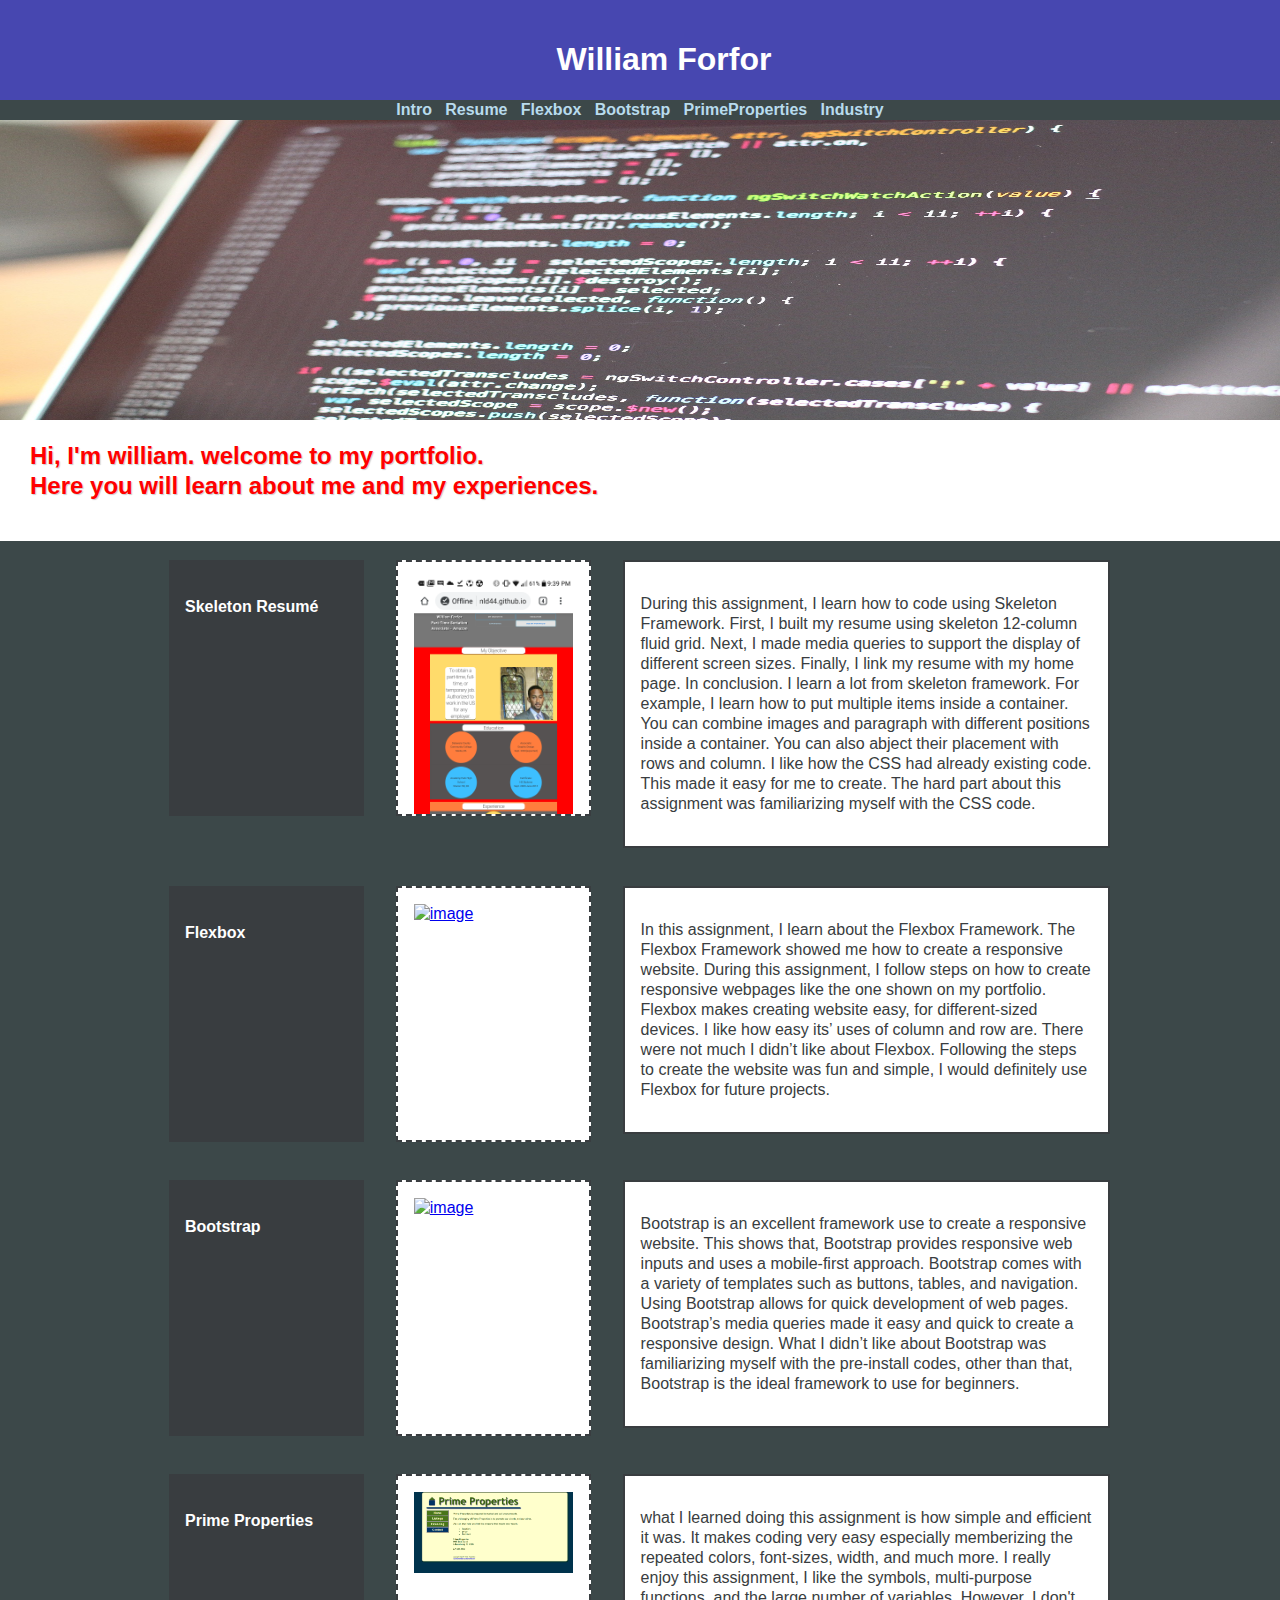
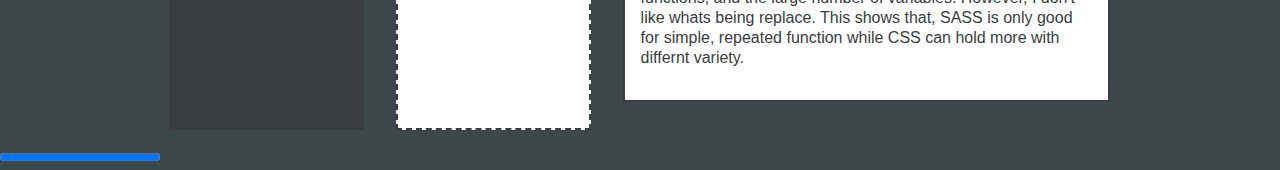
==== commit 720210f7: "Update index.html" ====
--- a/index.html
+++ b/index.html
@@ -47,8 +47,8 @@
 	<a href="2.html" target="_blank"><img src="flex.PNG" alt="image" class="fade"></a>
 </div>
 		<div class="col-2">
-<p>During this assignment, I learn how to code using Skeleton Framework. First, I built my resume using skeleton 12-column fluid grid. Next, I made media queries to support the display of different screen sizes. Finally, I link my resume with my home page. In conclusion. I learn a lot from skeleton framework. For example, I learn how to put multiple items inside a container. You can combine images and paragraph with different positions inside a container. You can also abject their placement with rows and column. I like how the CSS had already existing code. This made it easy for me to create. The hard part about this assignment was familiarizing myself with the CSS code.</p>
-</div>
+<p>In this assignment, I learn about the Flexbox Framework. The Flexbox Framework showed me how to create a responsive website. During this assignment, I follow steps on how to create responsive webpages like the one shown on my portfolio. Flexbox makes creating website easy, for different-sized devices. I like how easy its’ uses of column and row are. There were not much I didn’t like about Flexbox. Following the steps to create the website was fun and simple, I would definitely use Flexbox for future projects.</p> 
+		</div>
 	</div>
 		<div class="row">
 		<div class="col-1">
@@ -58,7 +58,7 @@
 	<a href="bootstrap.html" target="_blank"><img src="bootstap.png" alt="image" class="fade"></a>
 </div>
 		<div class="col-2">
-<p>During this assignment, I learn how to code using Skeleton Framework. First, I built my resume using skeleton 12-column fluid grid. Next, I made media queries to support the display of different screen sizes. Finally, I link my resume with my home page. In conclusion. I learn a lot from skeleton framework. For example, I learn how to put multiple items inside a container. You can combine images and paragraph with different positions inside a container. You can also abject their placement with rows and column. I like how the CSS had already existing code. This made it easy for me to create. The hard part about this assignment was familiarizing myself with the CSS code.</p>
+<p>Bootstrap is an excellent framework use to create a responsive website. This shows that, Bootstrap provides responsive web inputs and uses a mobile-first approach. Bootstrap comes with a variety of templates such as buttons, tables, and navigation. Using Bootstrap allows for quick development of web pages. Bootstrap’s media queries made it easy and quick to create a responsive design. What I didn’t like about Bootstrap was familiarizing myself with the pre-install codes, other than that, Bootstrap is the ideal framework to use for beginners.</p>
 </div>
 	</div>
 		<div class="row">
@@ -69,7 +69,7 @@
 	<a href="pp.html" target="_blank"><img src="scss.PNG" alt="image" class="fade"></a>
 </div>
 		<div class="col-2">
-<p>what I learned doing this assignment is how simple and efficient. It makes coding very easy especially memberizing the repeated colors, font-sizes, width, and much more. I really enjoy this assignment, I like the symbols, multi-purpose functions, and the large number of variables. However, I don't like whats being replace. This shows that, SASS is only good for simple, repeated function while CSS can hold more with differnt variety.</p>
+<p>what I learned doing this assignment is how simple and efficient it was. It makes coding very easy especially memberizing the repeated colors, font-sizes, width, and much more. I really enjoy this assignment, I like the symbols, multi-purpose functions, and the large number of variables. However, I don't like whats being replace. This shows that, SASS is only good for simple, repeated function while CSS can hold more with differnt variety.</p>
 </div>
 	</div>
 	</div>
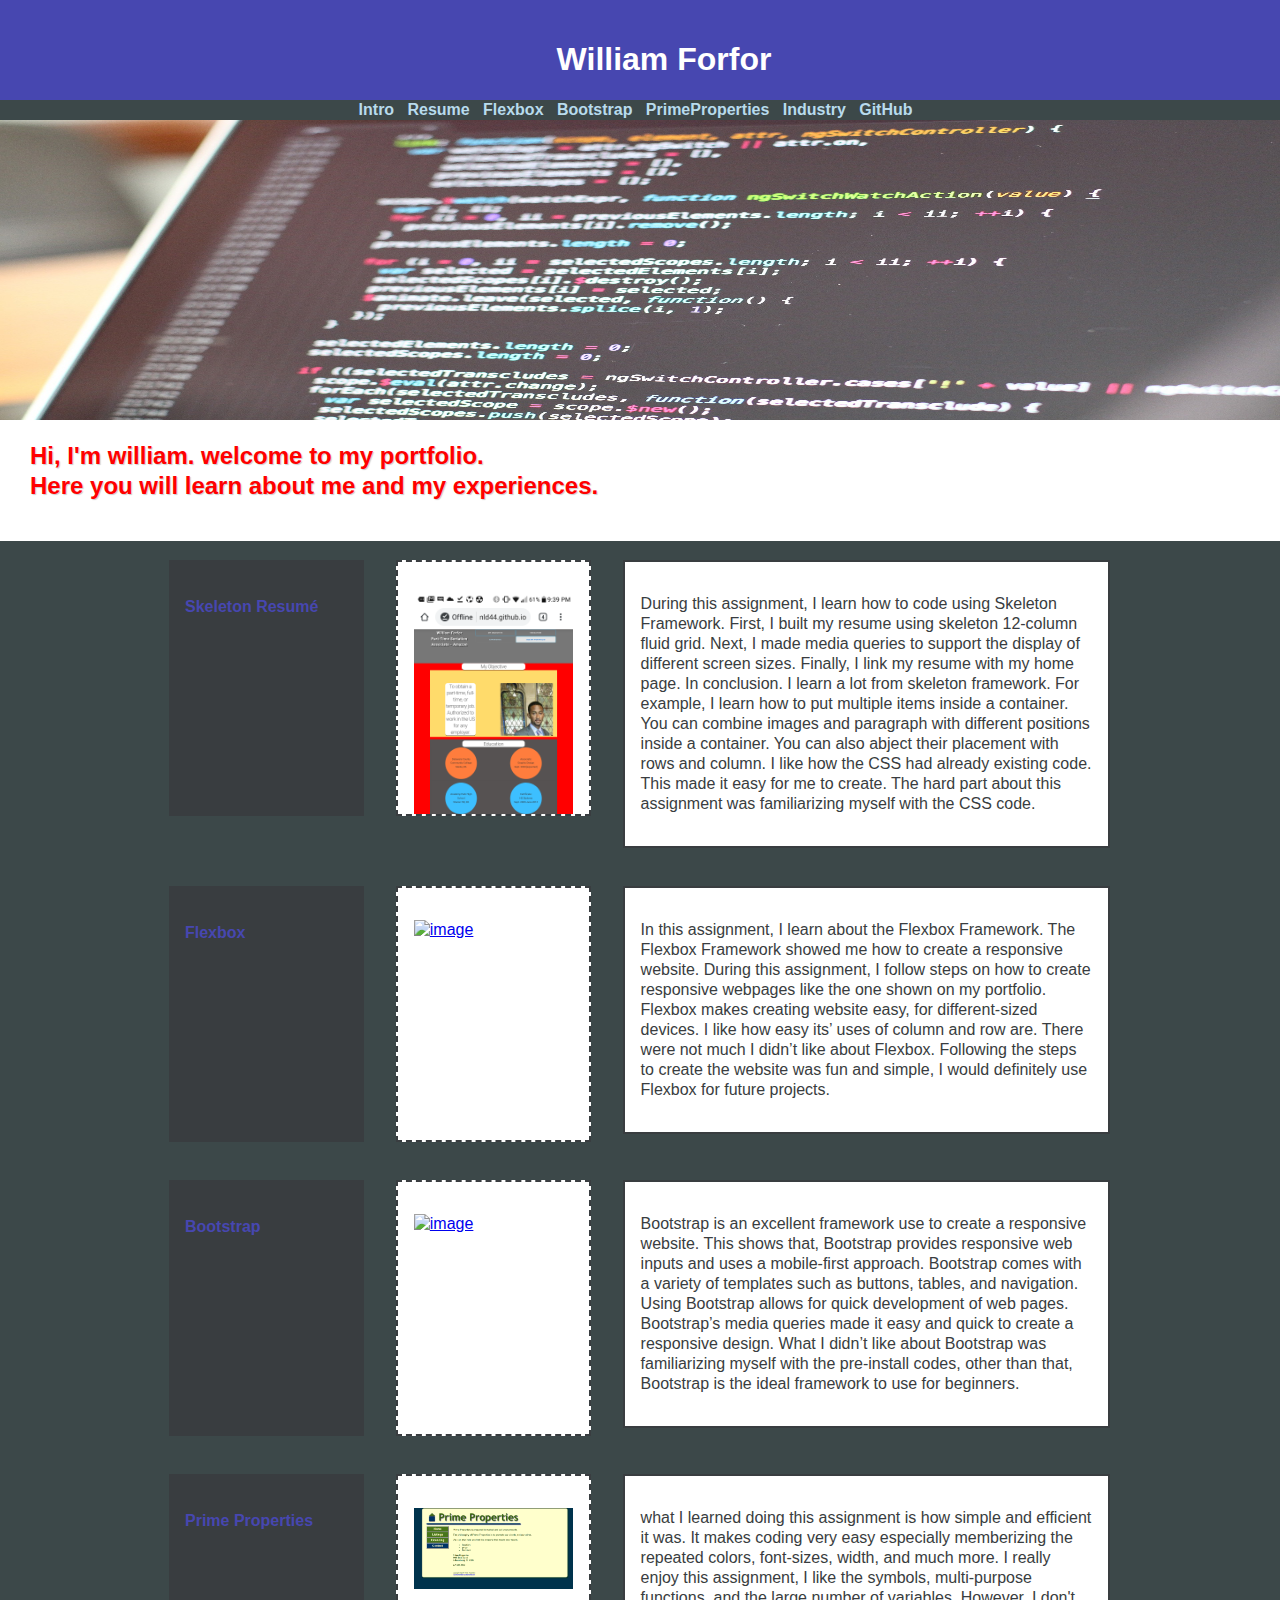
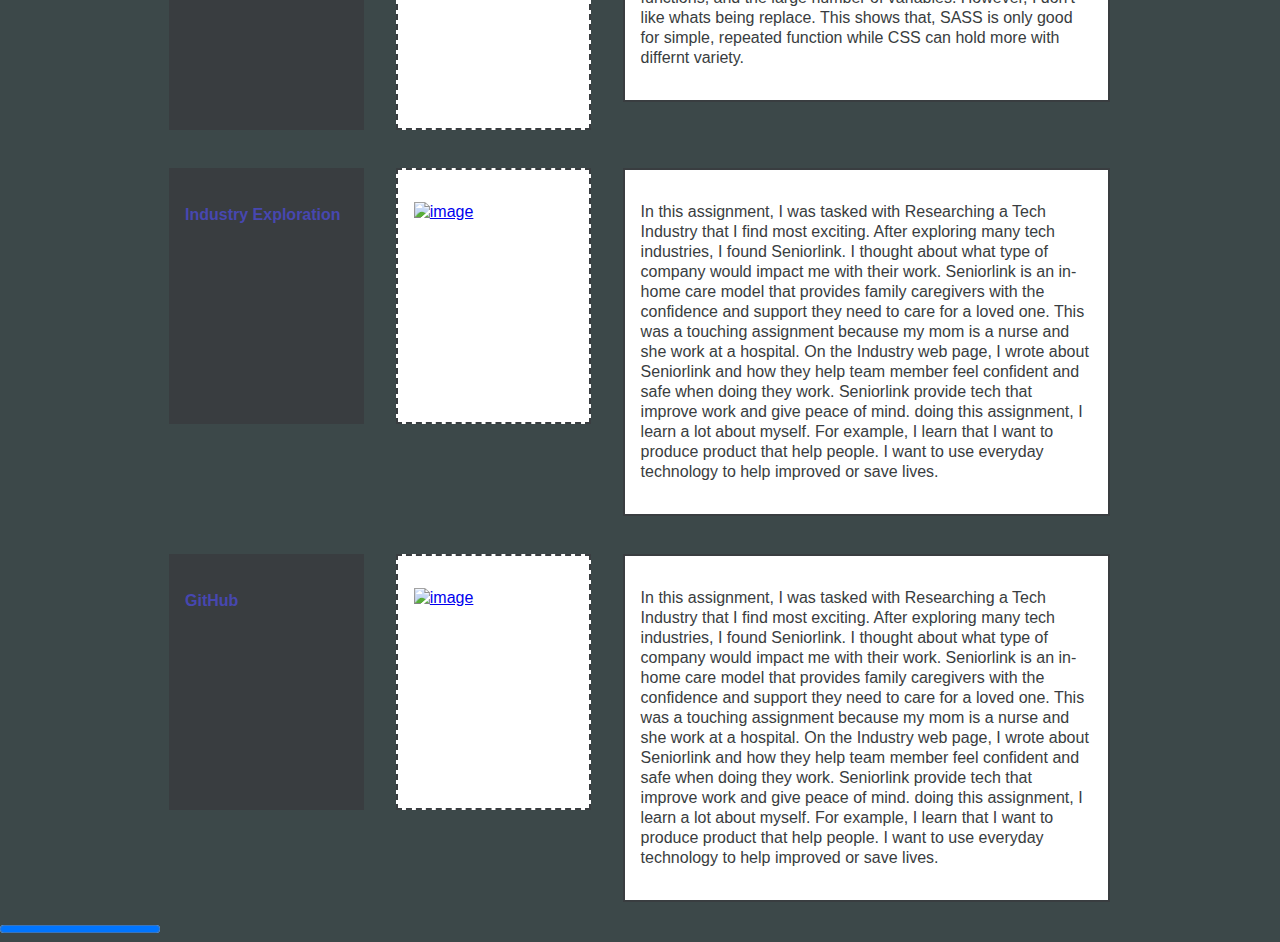
==== commit 60e161bb: "Update index.html" ====
--- a/index.html
+++ b/index.html
@@ -19,7 +19,8 @@
 <a href="2.html">Flexbox</a> &nbsp;
 <a href="bootstrap.html">Bootstrap</a> &nbsp;
   <a href="pp.html">PrimeProperties</a> &nbsp;
-  <a href="industry.html">Industry</a>
+  <a href="industry.html">Industry</a> &nbsp;
+	<a href="git.html">GitHub</a> &nbsp;
 </nav>
 <div id="wb"></div>
 
@@ -72,7 +73,32 @@
 <p>what I learned doing this assignment is how simple and efficient it was. It makes coding very easy especially memberizing the repeated colors, font-sizes, width, and much more. I really enjoy this assignment, I like the symbols, multi-purpose functions, and the large number of variables. However, I don't like whats being replace. This shows that, SASS is only good for simple, repeated function while CSS can hold more with differnt variety.</p>
 </div>
 	</div>
+		
+<div class="row">
+	<div class="col-1">
+		<h4>Industry Exploration</h4> 
+		</div>
+		<div class="col-3">
+			<a href="industry.html"><img src="ids.PNG" alt="image" class="fade"></a> 
+		</div>
+		<div class="col-2">
+			<p>In this assignment, I was tasked with Researching a Tech Industry that I find most exciting. After exploring many tech industries, I found Seniorlink. I thought about what type of company would impact me with their work. Seniorlink is an in-home care model that provides family caregivers with the confidence and support they need to care for a loved one. This was a touching assignment because my mom is a nurse and she work at a hospital. On the Industry web page, I wrote about Seniorlink and how they help team member feel confident and safe when doing they work. Seniorlink provide tech that improve work and give peace of mind. doing this assignment, I learn a lot about myself. For example, I learn that I want to produce product that help people. I want to use everyday technology to help improved or save lives.</p>
 	</div>
+		</div>
+	
+<div class="row">
+	<div class="col-1">
+		<h4>GitHub</h4> 
+		</div>
+		<div class="col-3">
+			<a href="git.html"><img src="ids.PNG" alt="image" class="fade"></a> 
+		</div>
+		<div class="col-2">
+			<p>In this assignment, I was tasked with Researching a Tech Industry that I find most exciting. After exploring many tech industries, I found Seniorlink. I thought about what type of company would impact me with their work. Seniorlink is an in-home care model that provides family caregivers with the confidence and support they need to care for a loved one. This was a touching assignment because my mom is a nurse and she work at a hospital. On the Industry web page, I wrote about Seniorlink and how they help team member feel confident and safe when doing they work. Seniorlink provide tech that improve work and give peace of mind. doing this assignment, I learn a lot about myself. For example, I learn that I want to produce product that help people. I want to use everyday technology to help improved or save lives.</p>
+	</div>
+		</div>
+	</div>		
+		
 <progress value="100" max="100"></progress>
 </body>
 </html>
--- a/1.css
+++ b/1.css
@@ -1,7 +1,7 @@
 *{box-sizing:border-box;}
 
 body { background-color: #3c4849;
-	color: #fff;
+	color:#4747B0;
 	line-height: 1.25;
 	font-family: "Lato", Arial, sans-serif; }
 
@@ -24,6 +24,7 @@
 
 h1 {
 	text-align: center;
+	background-color: #4747B0;
 	color:#fff;
 	padding: .275em;
 	margin-top: 0; }
@@ -74,12 +75,6 @@
 h2 { color: #FF0000;
 	font-family: "Lato", Arial, sans-serif;
 	text-shadow: 1px 1px 1px #CCCCCC; }
-
-.row::after {
-  content: "";
-  clear: both;
-  display: table;}
-
 .row{ 
 	border: 3px solid #3c4849; 
 	margin: 0em .5em 0em .5em;}
@@ -109,21 +104,24 @@
 	background-color: #393d40;
 	padding: 0.275em;
   color: #fff;
-  text-align: center; }
+  text-align: center;
+font-size: 75%;
+	font-style: italic; }
 
 .main_section{
 	background-color: #fff;
   margin: 1em auto;
-  width: 95%;
- 
-}
+  width: 95%; }
 
 .main_section p{
 	padding: .875em;
 	border: dotted;
-	margin: .5em;
-}
-
+	margin: .5em; }
+
+.fade{
+  opacity: 1;
+  transition: opacity .5s ease-in-out;
+}
 
 @media screen and (min-width:48em) {
 
@@ -160,6 +158,10 @@
 	background-color: #fff;
 	overflow:hidden;
 }
+	.col-3 img{
+	margin-top: 1em;
+	margin-bottom: 1em;
+}
 }
 
 @media screen and (min-width:64em) {
@@ -179,6 +181,16 @@
 .col-2{
 	width: 50%;
 }
+
+.main_section{
+  width: 90%;
+}
+	#bottom-fixed{
+  position: relative;
+  left: 0;
+  bottom: 0;
+  width: 100%;
+}
 }
 
 @media screen and (min-width: 90em){
@@ -187,11 +199,19 @@
   max-width: 1380px;
   margin: 0 auto;
 }
+	#bottom-fixed{
+  position: fixed;
+  margin-top: 10em;
+}
 }
 
 @media screen and (min-width:91em) {
 .col-2{
 	width: 53%;
+}
+	.col-3 img{
+  min-width: 150px;
+  margin-top: 0em;
 }
 }
 
@@ -206,7 +226,6 @@
   max-width: 100%;
   margin: 0 auto;
 }
-
 .col-1, .col-3{
 	height: 23em;
 }
@@ -215,4 +234,10 @@
 	width: 55%;
 	height: 23em;
 }
-}
+	.col-3 img{
+	margin-top: 4.5em;
+}
+	.main_section{
+  width: 100%;
+}	
+}
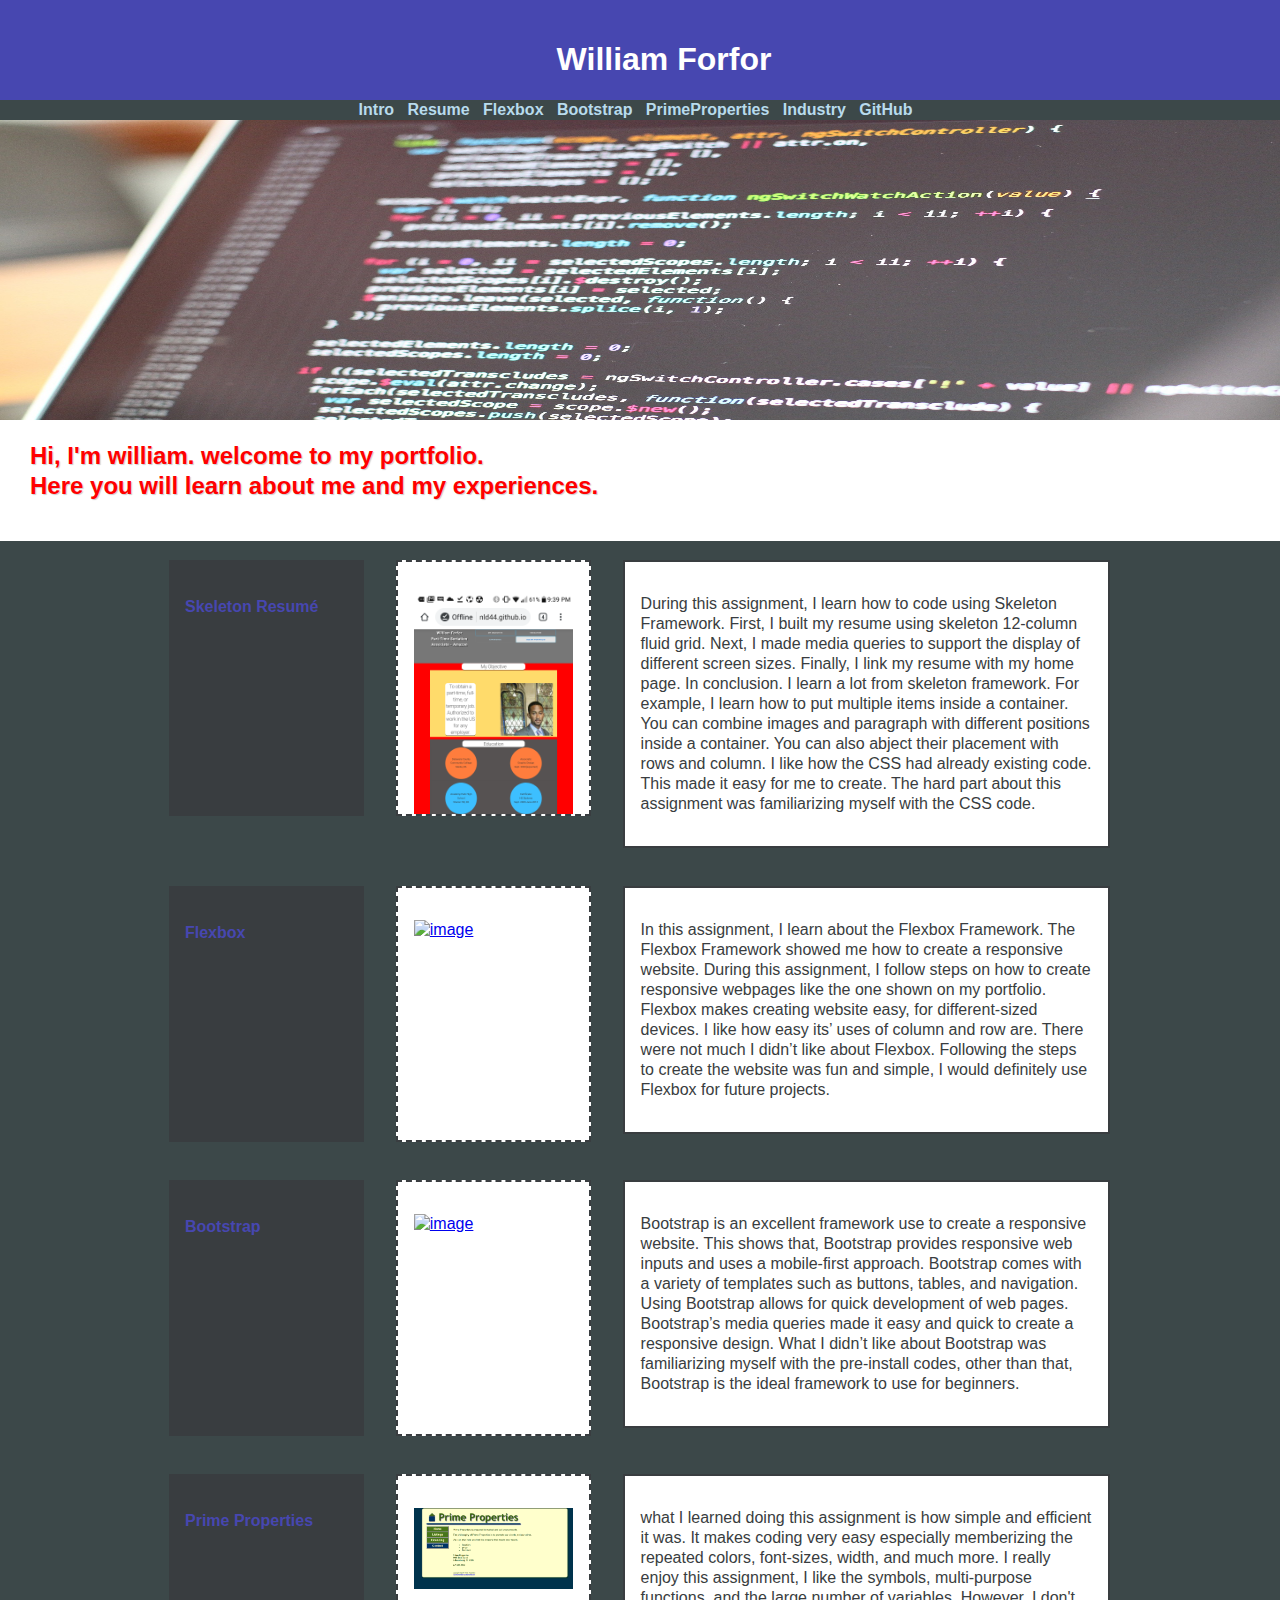
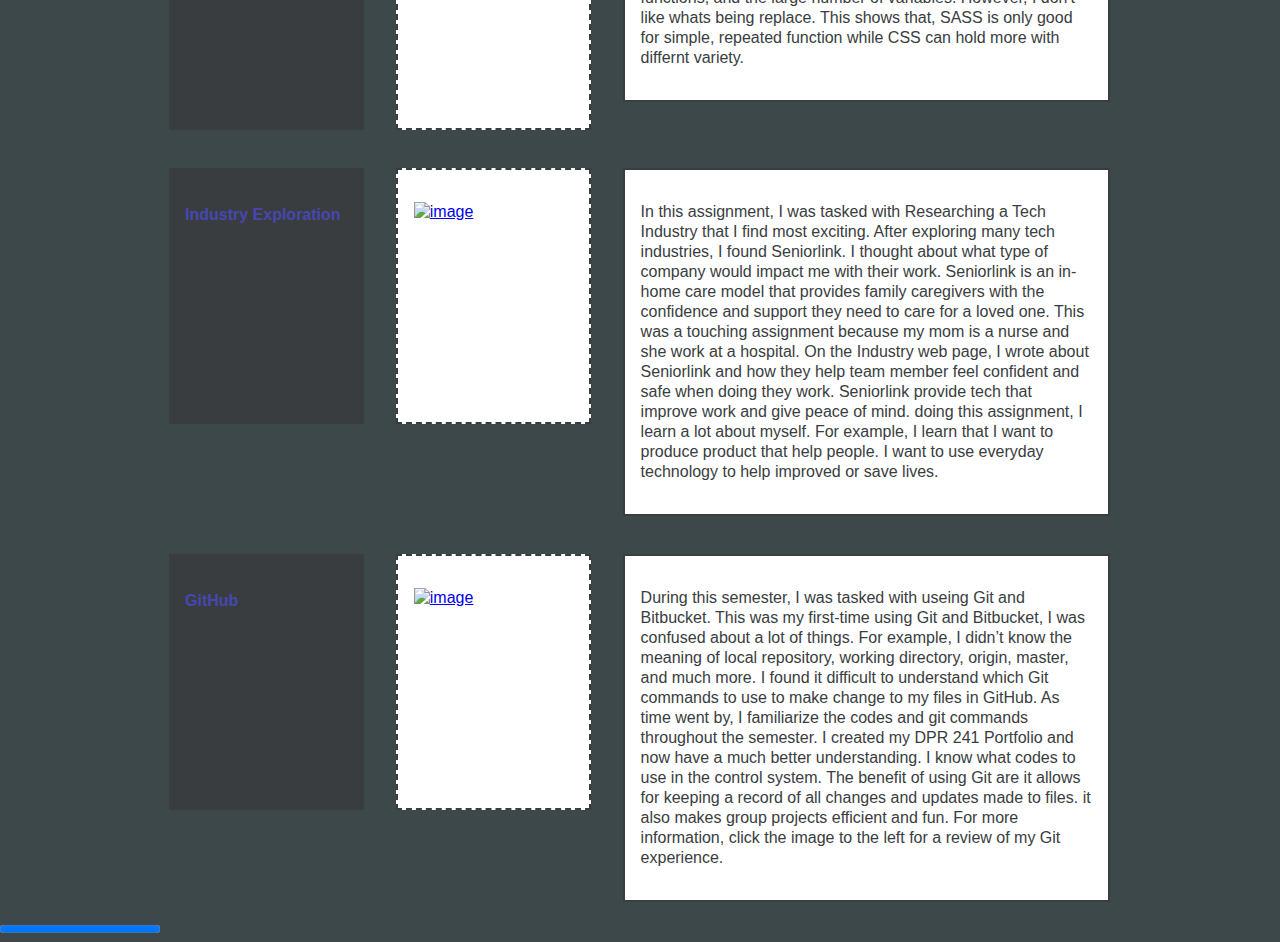
==== commit 5734cd21: "Update index.html" ====
--- a/index.html
+++ b/index.html
@@ -91,11 +91,12 @@
 		<h4>GitHub</h4> 
 		</div>
 		<div class="col-3">
-			<a href="git.html"><img src="ids.PNG" alt="image" class="fade"></a> 
+			<a href="git.html"><img src="git.PNG" alt="image" class="fade"></a> 
 		</div>
 		<div class="col-2">
-			<p>In this assignment, I was tasked with Researching a Tech Industry that I find most exciting. After exploring many tech industries, I found Seniorlink. I thought about what type of company would impact me with their work. Seniorlink is an in-home care model that provides family caregivers with the confidence and support they need to care for a loved one. This was a touching assignment because my mom is a nurse and she work at a hospital. On the Industry web page, I wrote about Seniorlink and how they help team member feel confident and safe when doing they work. Seniorlink provide tech that improve work and give peace of mind. doing this assignment, I learn a lot about myself. For example, I learn that I want to produce product that help people. I want to use everyday technology to help improved or save lives.</p>
-	</div>
+			<p>During this semester, I was tasked with useing Git and Bitbucket. This was my first-time using Git and Bitbucket, I was confused about a lot of things. For example, I didn’t know the meaning of local repository, working directory, origin, master, and much more. I found it difficult to understand which Git commands to use to make change to my files in GitHub. As time went by, I familiarize the codes and git commands throughout the semester. I created my DPR 241 Portfolio and now have a much better understanding. I know what codes to use in the control system. The benefit of using Git are it allows for keeping a record of all changes and updates made to files. it also makes group projects efficient and fun. For more information, click the image to the left for a review of my Git experience.</p>
+ 
+</div>
 		</div>
 	</div>		
 		
